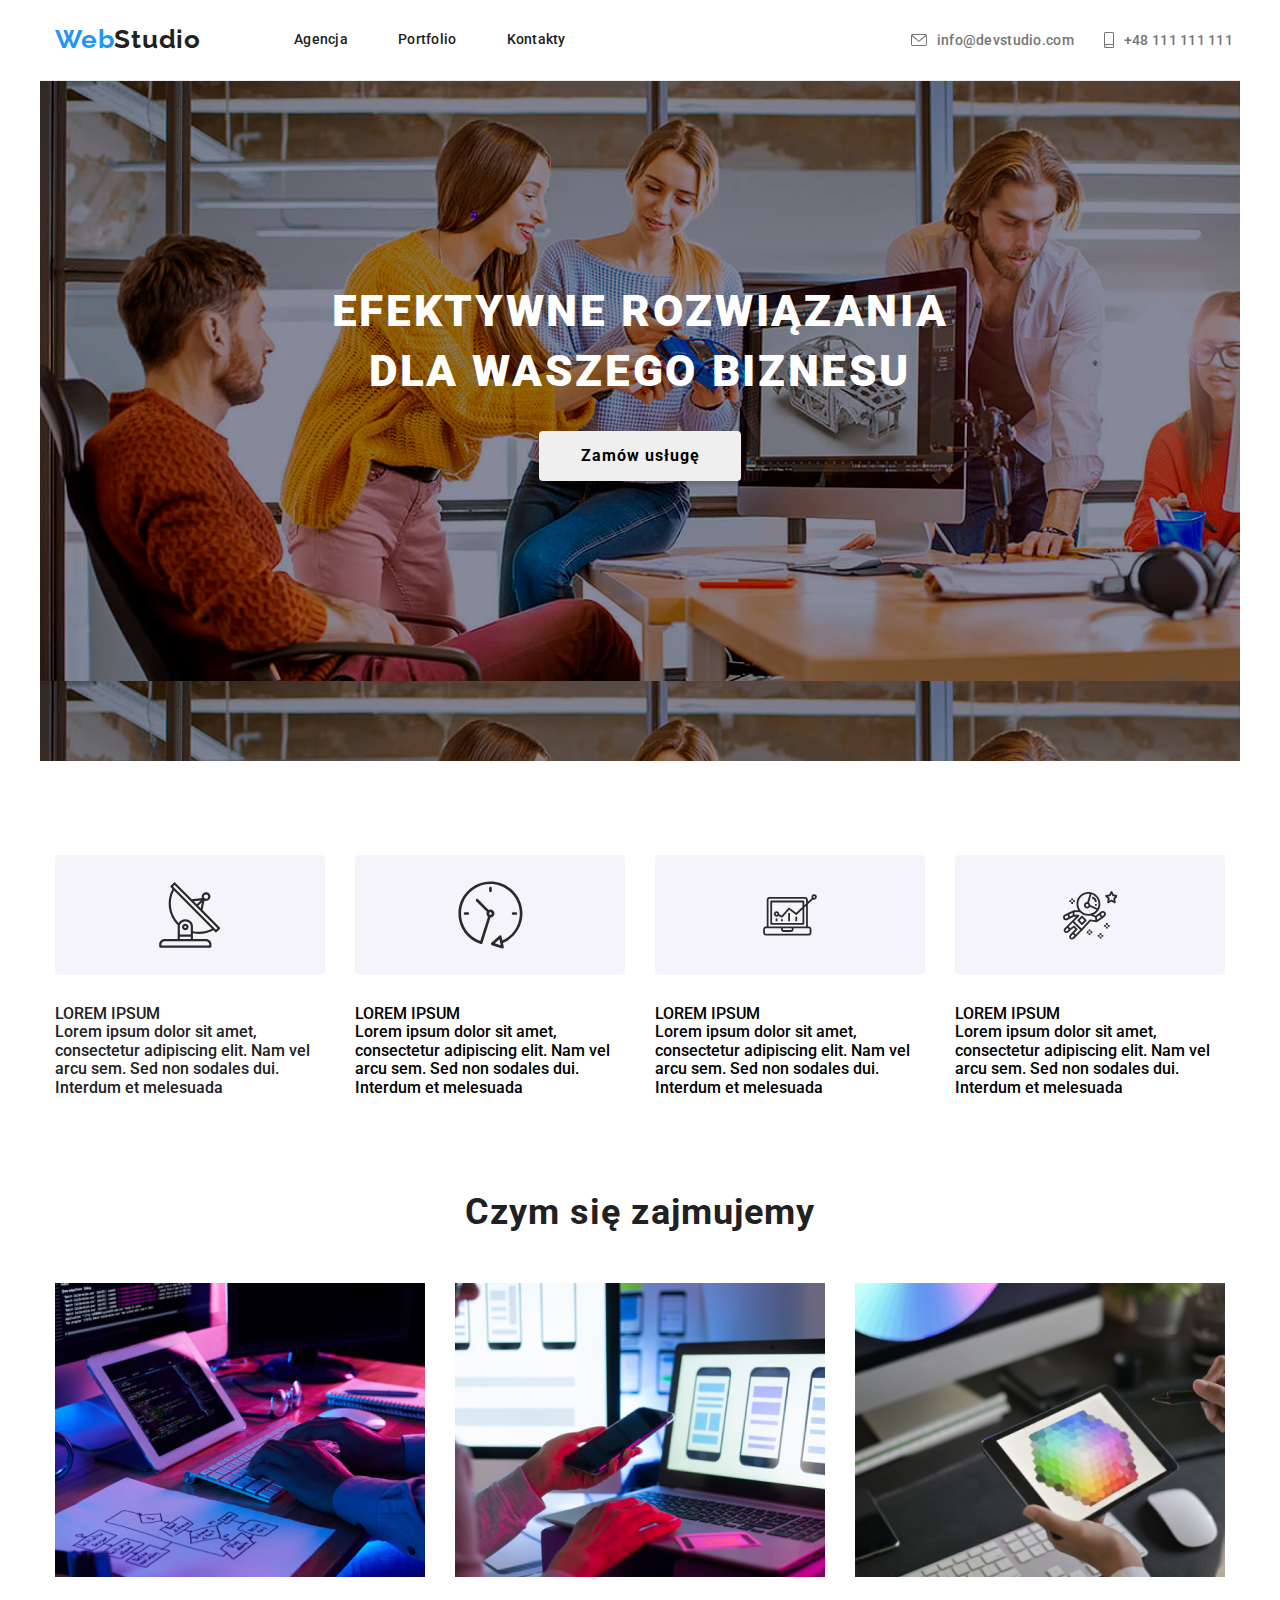
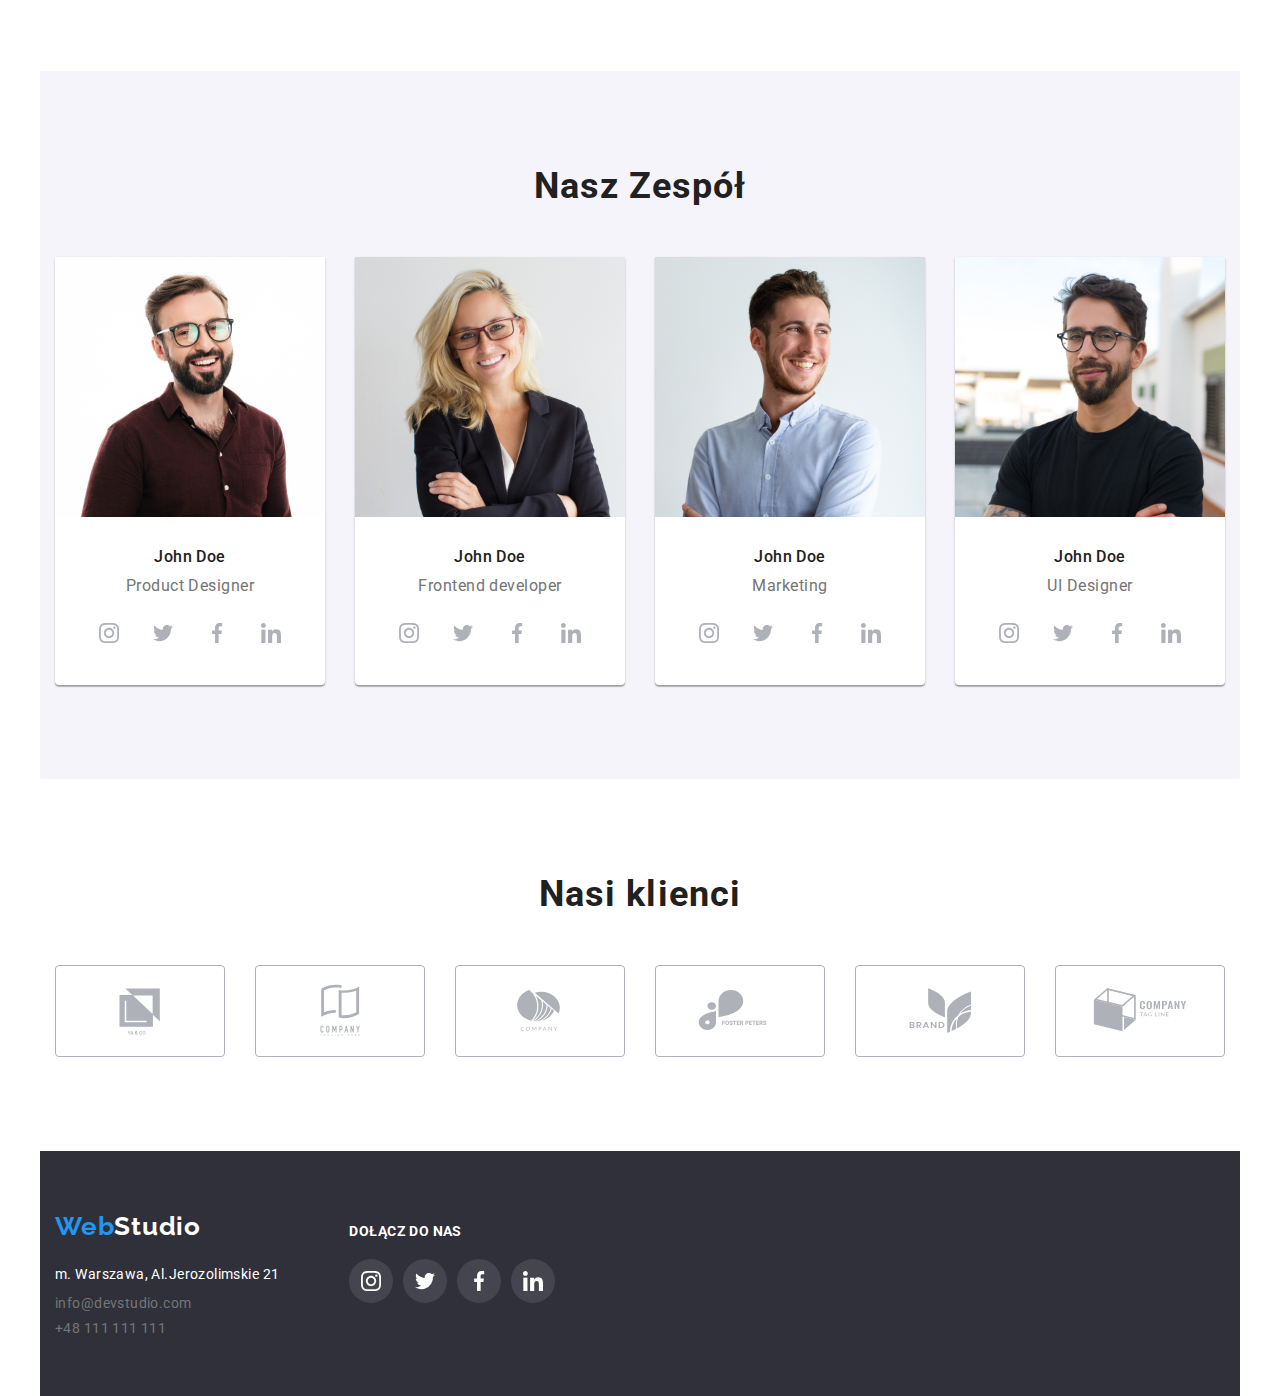
==== index.html @ fbb1f132 "Initial commit" ====
<!DOCTYPE html>
<html lang="pl">
  <head>
    <meta charset="UTF-8" />
    <meta http-equiv="X-UA-Compatible" content="IE=edge" />
    <meta name="viewport" content="width=device-width, initial-scale=1.0" />
    <title>Zad-dom-1-Index</title>
    <link rel="preconnect" href="https://fonts.googleapis.com" />
    <link rel="preconnect" href="https://fonts.gstatic.com" crossorigin />
    <link
      href="https://fonts.googleapis.com/css2?family=Roboto:wght@400;500;700;900&display=swap"
      rel="stylesheet"
    />
    <link
      href="https://fonts.googleapis.com/css2?family=Raleway:wght@700&display=swap"
      rel="stylesheet"
    />
    <link rel="stylesheet" href="./css/modern-normalize.css" />
    <link rel="stylesheet" href="./css/styles.css" />
  </head>
  <body>
    <header class="strona naglowek odstep">
      <a class="logo logo-margines-lewy" href="index.html">
        <p>Web</p>
        <p class="logo-stopka-gora">Studio</p>
      </a>
      <nav style="padding-left: 93px">
        <a class="link" href="index.html">Agencja</a>
        <span style="padding-left: 46px"></span>
        <a class="link" href="portfolio.html">Portfolio</a>
        <span style="padding-left: 46px"></span>
        <a class="link" href="#">Kontakty</a>
      </nav>
      <a
        class="kontakt"
        href="mailto:info@devstudio.com"
        style="margin-left: 345px"
      >
        <div class="kontakt-icon">
          <svg width="16" height="12">
            <use href="./images/icons.svg#icon-mail-koperta"></use>
          </svg>
          <p>info@devstudio.com</p>
        </div>
      </a>
      <a class="kontakt" href="#" style="margin-left: 30px">
        <div class="kontakt-icon">
          <svg width="10" height="16">
            <use href="./images/icons.svg#icon-phone"></use>
          </svg>
          <p>+48 111 111 111</p>
        </div>
      </a>
    </header>
    <main class="strona">
      <section class="ogloszenie">
        <h1>
          EFEKTYWNE ROZWIĄZANIA <br />
          DLA WASZEGO BIZNESU
        </h1>
        <button class="przycisk-usluga przycisk-aktywny">Zamów usługę</button>
      </section>
      <div class="tabela-ipsum odstep-sekcji">
        <div style="color: var(--kolor-domyslny)">
          <div class="box">
            <svg class="icon" width="65.32" height="70">
              <use href="./images/icons.svg#icon-antena"></use>
            </svg>
          </div>
          <p>LOREM IPSUM</p>
          <p>
            Lorem ipsum dolor sit amet, consectetur adipiscing elit. Nam vel
            arcu sem. Sed non sodales dui. Interdum et melesuada
          </p>
        </div>
        <div>
          <div class="box">
            <svg class="icon" width="66.96" height="70">
              <use href="./images/icons.svg#icon-zegar"></use>
            </svg>
          </div>
          <p>LOREM IPSUM</p>
          <p>
            Lorem ipsum dolor sit amet, consectetur adipiscing elit. Nam vel
            arcu sem. Sed non sodales dui. Interdum et melesuada
          </p>
        </div>
        <div>
          <div class="box">
            <svg class="icon" width="70" height="53.69">
              <use href="./images/icons.svg#icon-diagram"></use>
            </svg>
          </div>
          <p>LOREM IPSUM</p>
          <p>
            Lorem ipsum dolor sit amet, consectetur adipiscing elit. Nam vel
            arcu sem. Sed non sodales dui. Interdum et melesuada
          </p>
        </div>
        <div>
          <div class="box">
            <svg class="icon" width="54.83" height="60.66">
              <use href="./images/icons.svg#icon-astronauta"></use>
            </svg>
          </div>
          <p>LOREM IPSUM</p>
          <p>
            Lorem ipsum dolor sit amet, consectetur adipiscing elit. Nam vel
            arcu sem. Sed non sodales dui. Interdum et melesuada
          </p>
        </div>
      </div>
      <section class="odstep-sekcji-dolny">
        <h2 class="sekcja-naglowek">Czym się zajmujemy</h2>
        <div class="wiersz-obrazow">
          <img src="./images/pict1.jpg" alt="pict1" width="370" height="294" />
          <img src="./images/pict2.jpg" alt="pict2" width="370" height="294" />
          <img src="./images/pict3.jpg" alt="pict3" width="370" height="294" />
        </div>
      </section>
      <section class="odstep-sekcji" style="background: #f5f4fa">
        <h2 class="sekcja-naglowek">Nasz Zespół</h2>
        <div class="wiersz-zespolu">
          <div>
            <img
              src="./images/product_designer.jpg"
              alt="Designer"
              width="270"
              height="260"
            />
            <p class="obraz-zespol-imie">John Doe</p>
            <p class="obraz-zespol-tytul">Product Designer</p>
            <div class="icon-social-media">
              <div class="kolo-biale">
                <svg width="20" height="20">
                  <use href="./images/icons.svg#icon-instagram"></use>
                </svg>
              </div>
              <div class="kolo-biale">
                <svg width="20" height="20">
                  <use href="./images/icons.svg#icon-twitter"></use>
                </svg>
              </div>
              <div class="kolo-biale">
                <svg width="20" height="20">
                  <use href="./images/icons.svg#icon-facebook"></use>
                </svg>
              </div>
              <div class="kolo-biale">
                <svg width="20" height="20">
                  <use href="./images/icons.svg#icon-linkedin"></use>
                </svg>
              </div>
            </div>
          </div>
          <div>
            <img
              src="./images/frontend_developer.jpg"
              alt="Frontenddeveloper"
              width="270"
              height="260"
            />
            <p class="obraz-zespol-imie">John Doe</p>
            <p class="obraz-zespol-tytul">Frontend developer</p>
            <div class="icon-social-media">
              <div class="kolo-biale">
                <svg width="20" height="20">
                  <use href="./images/icons.svg#icon-instagram"></use>
                </svg>
              </div>
              <div class="kolo-biale">
                <svg width="20" height="20">
                  <use href="./images/icons.svg#icon-twitter"></use>
                </svg>
              </div>
              <div class="kolo-biale">
                <svg width="20" height="20">
                  <use href="./images/icons.svg#icon-facebook"></use>
                </svg>
              </div>
              <div class="kolo-biale">
                <svg width="20" height="20">
                  <use href="./images/icons.svg#icon-linkedin"></use>
                </svg>
              </div>
            </div>
          </div>
          <div>
            <img
              src="./images/marketing.jpg"
              alt="Marketing"
              width="270"
              height="260"
            />
            <p class="obraz-zespol-imie">John Doe</p>
            <p class="obraz-zespol-tytul">Marketing</p>
            <div class="icon-social-media">
              <div class="kolo-biale">
                <svg width="20" height="20">
                  <use href="./images/icons.svg#icon-instagram"></use>
                </svg>
              </div>
              <div class="kolo-biale">
                <svg width="20" height="20">
                  <use href="./images/icons.svg#icon-twitter"></use>
                </svg>
              </div>
              <div class="kolo-biale">
                <svg width="20" height="20">
                  <use href="./images/icons.svg#icon-facebook"></use>
                </svg>
              </div>
              <div class="kolo-biale">
                <svg width="20" height="20">
                  <use href="./images/icons.svg#icon-linkedin"></use>
                </svg>
              </div>
            </div>
          </div>
          <div>
            <img
              src="./images/ui_designer.jpg"
              alt="UI Designer"
              width="270"
              height="260"
            />
            <p class="obraz-zespol-imie">John Doe</p>
            <p class="obraz-zespol-tytul">UI Designer</p>
            <div class="icon-social-media">
              <div class="kolo-biale">
                <svg width="20" height="20">
                  <use href="./images/icons.svg#icon-instagram"></use>
                </svg>
              </div>
              <div class="kolo-biale">
                <svg width="20" height="20">
                  <use href="./images/icons.svg#icon-twitter"></use>
                </svg>
              </div>
              <div class="kolo-biale">
                <svg width="20" height="20">
                  <use href="./images/icons.svg#icon-facebook"></use>
                </svg>
              </div>
              <div class="kolo-biale">
                <svg width="20" height="20">
                  <use href="./images/icons.svg#icon-linkedin"></use>
                </svg>
              </div>
            </div>
          </div>
        </div>
      </section>
      <section class="odstep-sekcji">
        <h2 class="sekcja-naglowek">Nasi klienci</h2>
        <div class="tabela-ipsum2">
          <div class="box2">
            <svg width="105" height="60">
              <use href="./images/icons.svg#icon-Logoklient-1"></use>
            </svg>
          </div>
          <div class="box2">
            <svg width="105" height="60">
              <use href="./images/icons.svg#icon-Logoklient-2"></use>
            </svg>
          </div>
          <div class="box2">
            <svg width="105" height="60">
              <use href=" ./images/icons.svg#icon-Logoklient-3"></use>
            </svg>
          </div>
          <div class="box2">
            <svg width="105" height="60">
              <use href="./images/icons.svg#icon-Logoklient-4"></use>
            </svg>
          </div>
          <div class="box2">
            <svg width="105" height="60">
              <use href="./images/icons.svg#icon-Logoklient-5"></use>
            </svg>
          </div>
          <div class="box2">
            <svg width="105" height="60">
              <use href="./images/icons.svg#icon-Logoklient-6"></use>
            </svg>
          </div>
        </div>
      </section>
    </main>
    <footer class="strona stopka">
      <div>
        <div class="logo">
          <p>Web</p>
          <p class="logo-stopka-dol">Studio</p>
        </div>
        <address>
          <p class="kontakt kontakt-adres">m. Warszawa, Al.Jerozolimskie 21</p>
          <p style="padding-top: 8px">
            <a class="kontakt kontakt-stopka" href="mailto:info@devstudio.com"
              >info@devstudio.com</a
            >
          </p>
          <p class="kontakt kontakt-stopka" style="padding-top: 8px">
            +48 111 111 111
          </p>
        </address>
      </div>
      <div>
        <p class="stopka-2">DOŁĄCZ DO NAS</p>
        <div class="icon-social-media-stopka">
          <div class="kolo">
            <svg width="20" height="20">
              <use href="./images/icons.svg#icon-instagram"></use>
            </svg>
          </div>
          <div class="kolo">
            <svg width="20" height="20">
              <use href="./images/icons.svg#icon-twitter"></use>
            </svg>
          </div>
          <div class="kolo">
            <svg width="20" height="20">
              <use href="./images/icons.svg#icon-facebook"></use>
            </svg>
          </div>
          <div class="kolo">
            <svg width="20" height="20">
              <use href="./images/icons.svg#icon-linkedin"></use>
            </svg>
          </div>
        </div>
      </div>
    </footer>
  </body>
</html>
---- css/styles.css ----
:root {
  --kolor-domyslny: #212121;
  --kolor-logo: #2196f3;
  --kolor-kontakt: #757575;
  --kolor-przycisk-nieaktywny: #f5f4fa;
  --kolor-stopka: #2f303a;
  --kolor-margines-poziomy: #ececec;
  --kolor-tlo: #e5e5e5;
  --kolor-ramki-zdjec: #eeeeee;
  --kolor-ikon:  #AFB1B8;
}

* {
  margin: 0px;
  padding: 0px;
}

body {
  background-color: white;
  text-decoration: none;
  font-family: "Roboto";
  font-style: normal;
  font-weight: 500;
}

table {
  border-collapse: collapse;
}

h1 {
  font-weight: 900;
  font-size: 44px;
  line-height: 60px;
  text-align: center;
  letter-spacing: 0.06em;
  text-transform: uppercase;
  color: white;
}

img {
  display: block;
}

button {
  border: none;
  outline: none;
}

.strona {
  width: 1200px;
  margin-left: auto;
  margin-right: auto;
}

.odstep-sekcji {
  padding: 94px 0px;
}

.odstep-sekcji-dolny {
  padding-bottom: 94px;
}

.sekcja-naglowek {
  font-weight: 700;
  font-size: 36px;
  line-height: 42px;
  text-align: center;
  letter-spacing: 0.03em;  
  color: #212121;
  text-align: center;
  padding-bottom: 50px;
}

.naglowek {
  display: flex;
  background-color: white;
  align-items: center;
  padding-top: 24px;
  padding-bottom: 25px;
}

.stopka {
  display: flex;
  background-color: var(--kolor-stopka);
  color: white;
  padding: 60px 15px;
  gap: 70px;
}

.stopka-2 {
  font-weight: 700;
  font-size: 14px;
  line-height: 16px;
  letter-spacing: 0.03em;
  text-transform: uppercase;
  color: #FFFFFF;
  margin-top: 12px;
  margin-bottom: 20px;
  }


.ogloszenie {
  text-align: center;
  background-color: var(--kolor-stopka);
  padding-top: 200px;
  padding-bottom: 280px;
  background-image: url("../images/tlo.png");
}

.odstep {
  border-bottom: 1px solid var(--kolor-margines-poziomy);
}

.logo {
  display: flex;
  text-decoration: none;
  font-family: "Raleway";
  font-style: normal;
  font-weight: 700;
  font-size: 26px;
  line-height: 31px;
  letter-spacing: 0.03em;
  color: var(--kolor-logo);
}

.logo-margines-lewy {
margin-left:15px;
}

.logo .logo-stopka-gora {
  color: var(--kolor-domyslny);
}

.logo > .logo-stopka-dol {
  color: white;
}

.link {
  text-decoration: none;
  font-size: 14px;
  line-height: 16px;
  letter-spacing: 0.02em;
  color: var(--kolor-domyslny);
}

.link:visited {
  color: var(--kolor-domyslny);
}

.link:hover,
.link:focus {
  color: var(--kolor-logo);
}

.kontakt {
  text-decoration: none;
  font-family: "Roboto";
  font-style: normal;
  font-weight: 500;
  font-size: 14px;
  line-height: 16px;
  letter-spacing: 0.02em;
  color: var(--kolor-kontakt);
}

.kontakt-adres {
  padding-top: 20px;
  font-weight: 400;
  font-size: 14px;
  line-height: 24px;
  letter-spacing: 0.03em;
  color: #ffffff;
}

.kontakt-adres:hover {
  text-decoration-color: var(--kolor-logo);
}

.kontakt-stopka {
  letter-spacing: 0.03em;
  font-weight: 400;
}

.kontakt-icon {
  display: flex;
  flex-direction: row;
  justify-content: right;
  align-items: center;
  gap: 10px;
  fill: var(--kolor-kontakt);
  }

  .kontakt-icon:hover,
  .kontakt-icon:focus {
    fill: var(--kolor-logo);
    color: var(--kolor-logo);
  }

.wiersz-przyciskow {
  padding-bottom: 50px;
  display: flex; 
  gap: 8px;
  justify-content: center;
  }

.przycisk {
  text-decoration: none;
  height: 38px;
  font-family: "Roboto";
  font-style: normal;
  font-weight: 500;
  font-size: 16px;
  line-height: 26px;
  text-align: center;
  letter-spacing: 0.03em;
  background: var(--kolor-przycisk-nieaktywny);
  color: var(--kolor-domyslny);
  padding: 6px 22px;
  border-radius: 4px;
}

/* .przycisk-aktywnyx {
  color: white;
  background: var(--kolor-logo);
  border-width: 1px;
  box-shadow: 0px 3px 1px rgba(0, 0, 0, 0.1), 0px 1px 2px rgba(0, 0, 0, 0.08),
    0px 2px 2px rgba(0, 0, 0, 0.12);
}

.przycisk-aktywny :hover {
  border-color: var(--kolor-logo);
  border-width: 1px;
} */

.przycisk-usluga {
  font-family: 'Roboto';
  font-style: normal;
  font-weight: 700;
  font-size: 16px;
  line-height: 30px;
  display: flex;
  padding-top: 10px;
  padding-bottom: 10px;
  padding-left: 42px;
  padding-right: 41px;
  margin-top: 30px;
  margin-left: auto;
  margin-right: auto;
  letter-spacing: 0.06em;
  color: #FFFFFF
  background: var(--kolor-logo);
  box-shadow: 0px 4px 4px rgba(0, 0, 0, 0.15);
border-radius: 4px;
}

.przycisk:hover,
.przycisk:focus {
  color: white;
  background: var(--kolor-logo);
  box-shadow: 0px 3px 1px rgba(0, 0, 0, 0.1), 0px 1px 2px rgba(0, 0, 0, 0.08), 0px 2px 2px rgba(0, 0, 0, 0.12);
  border-radius: 4px;
}

.kolumna-obrazow {
  display: flex;
  flex-direction: column;
  gap: 30px;
}

.wiersz-obrazow {
  display: flex;
  justify-content: center;
  gap: 30px;
}

.wiersz-obrazow > div:hover {
 box-shadow: 0px 1px 1px rgba(0, 0, 0, 0.12), 0px 4px 4px rgba(0, 0, 0, 0.06), 1px 4px 6px rgba(0, 0, 0, 0.16);
}

.wiersz-obrazow div div {
  border: 1px solid var(--kolor-ramki-zdjec);
}

.wiersz-zespolu {
  display: flex;
  justify-content: center;
  gap: 30px;
}

.wiersz-zespolu> div {
  /* border: 1px solid green; */
  border-radius: 0px 0px 4px 4px;
  background-color: white;
  box-shadow: 0px 1px 3px rgba(0, 0, 0, 0.12), 0px 1px 1px rgba(0, 0, 0, 0.14), 0px 2px 1px rgba(0, 0, 0, 0.2);
  /* var(--kolor-ramki-zdjec); */
}

.obraz {
  width: 370px;
  height: 294px;
}

.obraz-tytul {
  padding-top: 20px;
  padding-left: 24px;
  padding-bottom: 4px;
  font-weight: 700;
  font-size: 18px;
  line-height: 36px;
  letter-spacing: 0.06em;
  color: #212121;
}

.obraz-opis {
  padding-left: 24px;
  padding-bottom: 20px;
  font-weight: 400;
  font-size: 16px;
  line-height: 30px;
  letter-spacing: 0.03em;
  color: #757575;
}

.obraz-zespol-imie {
  font-weight: 500;
  font-size: 16px;
  line-height: 19px;
  text-align: center;
  letter-spacing: 0.03em;
  color: #212121;
  margin-top: 30px;
  }

.obraz-zespol-tytul {
font-weight: 400;
font-size: 16px;
line-height: 19px;
text-align: center;
letter-spacing: 0.03em;
color: #757575;
margin-top: 10px;
margin-bottom: 16px;
}

.icon {
  fill: #2a2a2a;
}

  .tabela-ipsum {
    display: flex;
    justify-content: center;
    gap: 30px;
    padding-left: 15px;
    padding-right: 15px;
  }

  .tabela-ipsum2 {
    display: flex;
    justify-content: center;
    gap: 30px;
  }

  .box {
    display: flex;
    height: 120px;
    background: #F5F4FA;
    border-radius: 4px;
    margin-bottom: 30px;
    justify-content: center;
    align-items: center;
  }

  .box2 {
    display: flex;
    width: 170px;
    height: 92px;
    border: 1px solid var(--kolor-ikon);
    border-radius: 4px;
    justify-content: center;
    align-items: center;
    gap: 30px;
    fill: var(--kolor-ikon)
  }

  .box2:hover,
  .box2:focus {
    border-color: var(--kolor-logo);
    fill: var(--kolor-logo);
  }

  .kolo {
    display: flex;
    width: 44px;
    height: 44px;
    gap:10px;
    border-radius: 50%;
    background-color: rgba(255, 255, 255, 0.1);
    justify-content: center;
    align-items: center;
  }

  .kolo:hover,
  .kolo:focus {
  background-color: var(--kolor-logo);
  }

  .icon-social-media {
    display: flex;
    justify-content: center;
    margin-bottom: 30px;
    gap: 10px;
    color: var(--kolor-ikon);
  }

  .icon-social-media-stopka {
  display: flex;
  justify-content: center;
  gap: 10px;
  margin-bottom: 30px;
  fill: white
}

.kolo-biale {
  display: flex;
  width: 44px;
  height: 44px;
  border-radius: 50%;
  justify-content: center;
  align-items: center;
  fill: var(--kolor-ikon);
}

  .kolo-biale:hover,
  .kolo-biale:focus {
    background-color: var(--kolor-logo);
    fill: white
  }
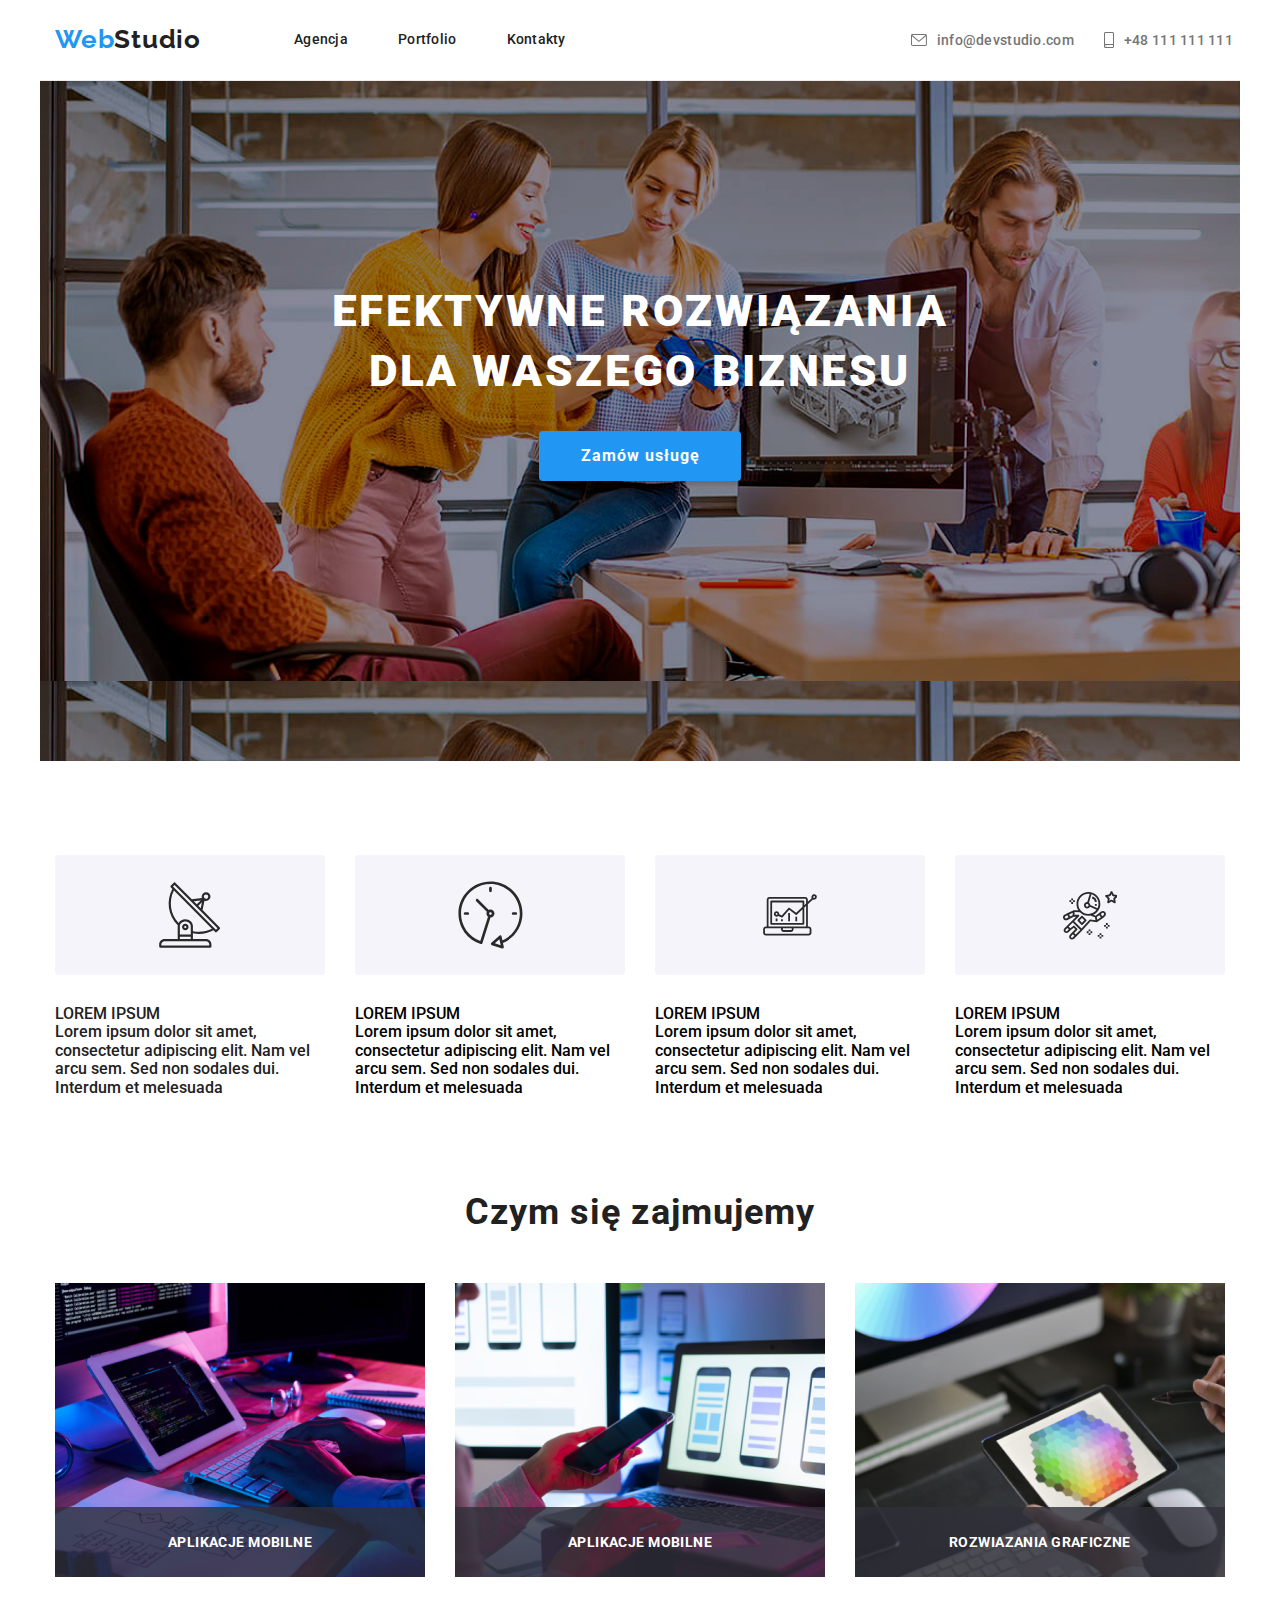
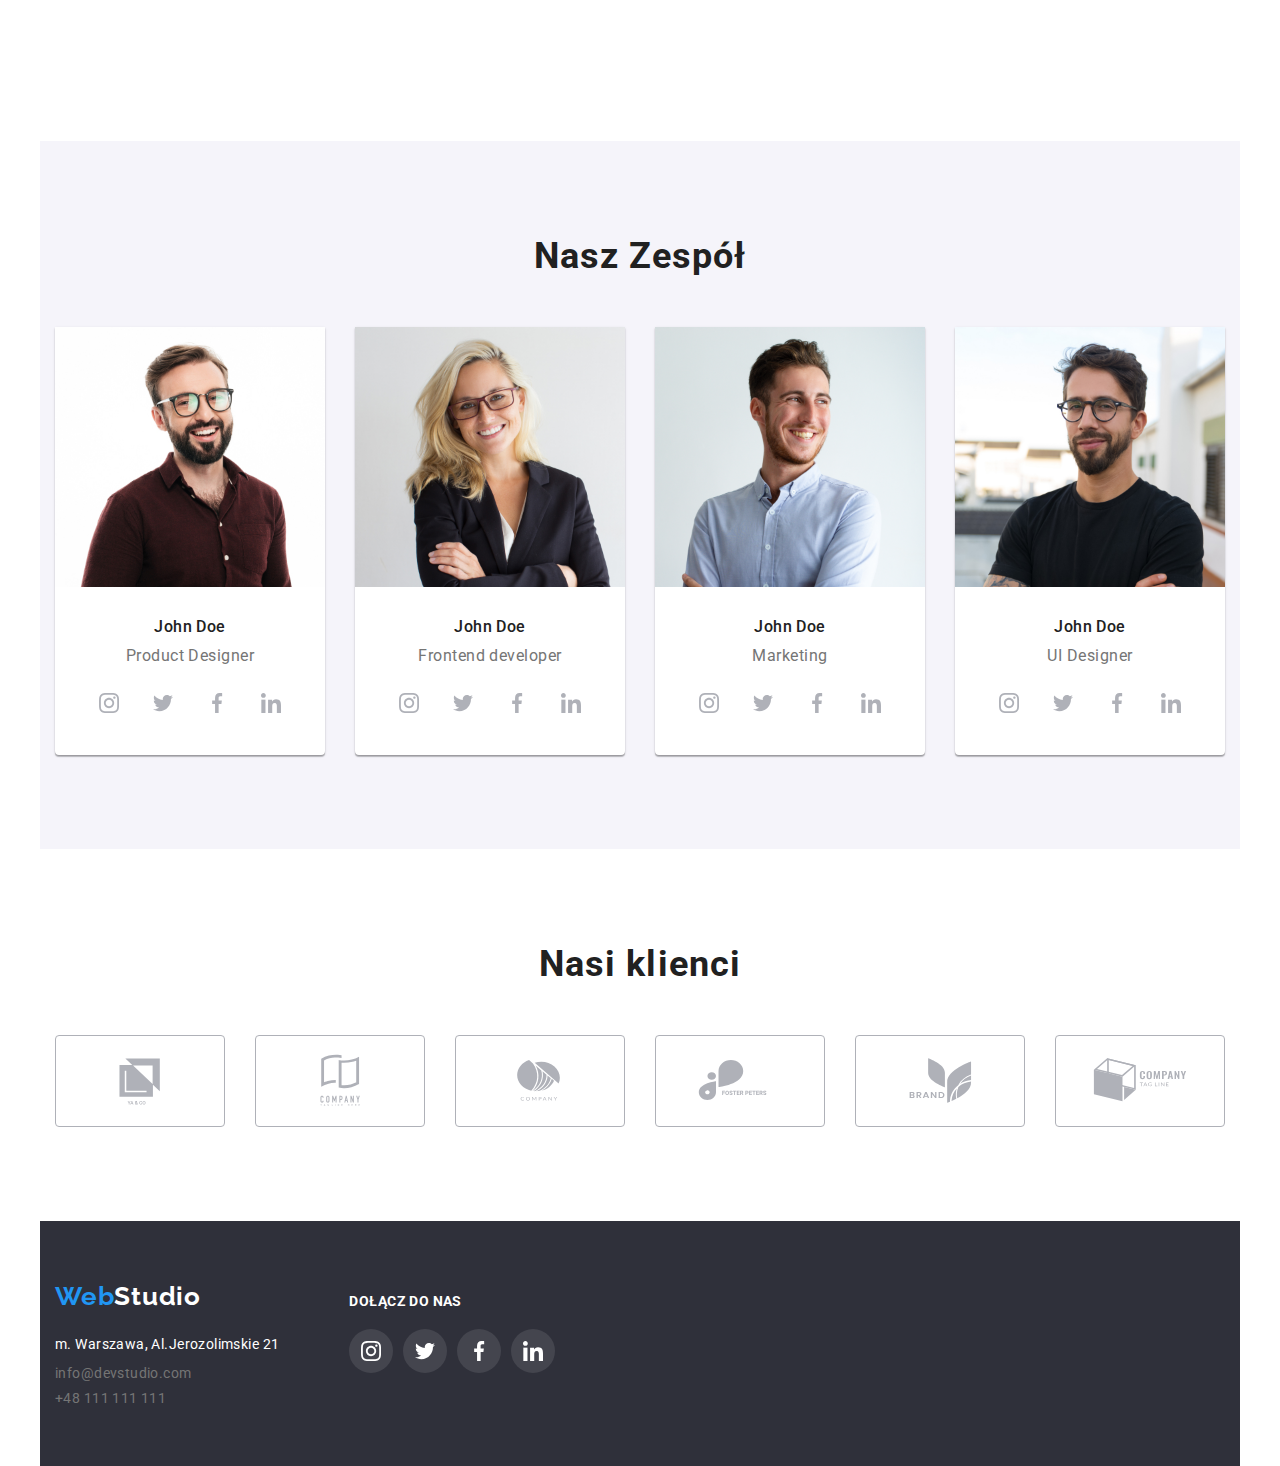
==== commit 8b6475ed: "zad 5" ====
--- a/index.html
+++ b/index.html
@@ -117,6 +117,11 @@
           <img src="./images/pict2.jpg" alt="pict2" width="370" height="294" />
           <img src="./images/pict3.jpg" alt="pict3" width="370" height="294" />
         </div>
+        <div class="wiersz-obrazow">
+          <div class="relative">Aplikacje mobilne</div>
+          <div class="relative">aplikacje mobilne</div>
+          <div class="relative">rozwiazania graficzne</div>
+        </div>
       </section>
       <section class="odstep-sekcji" style="background: #f5f4fa">
         <h2 class="sekcja-naglowek">Nasz Zespół</h2>
--- a/css/styles.css
+++ b/css/styles.css
@@ -7,7 +7,7 @@
   --kolor-margines-poziomy: #ececec;
   --kolor-tlo: #e5e5e5;
   --kolor-ramki-zdjec: #eeeeee;
-  --kolor-ikon:  #AFB1B8;
+  --kolor-ikon: #afb1b8;
 }
 
 * {
@@ -65,7 +65,7 @@
   font-size: 36px;
   line-height: 42px;
   text-align: center;
-  letter-spacing: 0.03em;  
+  letter-spacing: 0.03em;
   color: #212121;
   text-align: center;
   padding-bottom: 50px;
@@ -93,11 +93,10 @@
   line-height: 16px;
   letter-spacing: 0.03em;
   text-transform: uppercase;
-  color: #FFFFFF;
+  color: #ffffff;
   margin-top: 12px;
   margin-bottom: 20px;
-  }
-
+}
 
 .ogloszenie {
   text-align: center;
@@ -124,7 +123,7 @@
 }
 
 .logo-margines-lewy {
-margin-left:15px;
+  margin-left: 15px;
 }
 
 .logo .logo-stopka-gora {
@@ -181,6 +180,13 @@
   font-weight: 400;
 }
 
+.kontakt:hover,
+.kontakt:focus {
+  color: var(--kolor-logo);
+  transition-duration: 250ms;
+  transition-timing-function: cubic-bezier(0.4, 0, 0.2, 1);
+}
+
 .kontakt-icon {
   display: flex;
   flex-direction: row;
@@ -188,20 +194,20 @@
   align-items: center;
   gap: 10px;
   fill: var(--kolor-kontakt);
-  }
-
-  .kontakt-icon:hover,
-  .kontakt-icon:focus {
-    fill: var(--kolor-logo);
-    color: var(--kolor-logo);
-  }
+}
+
+.kontakt-icon:hover,
+.kontakt-icon:focus {
+  fill: var(--kolor-logo);
+  color: var(--kolor-logo);
+}
 
 .wiersz-przyciskow {
   padding-bottom: 50px;
-  display: flex; 
+  display: flex;
   gap: 8px;
   justify-content: center;
-  }
+}
 
 .przycisk {
   text-decoration: none;
@@ -233,7 +239,7 @@
 } */
 
 .przycisk-usluga {
-  font-family: 'Roboto';
+  font-family: "Roboto";
   font-style: normal;
   font-weight: 700;
   font-size: 16px;
@@ -247,18 +253,21 @@
   margin-left: auto;
   margin-right: auto;
   letter-spacing: 0.06em;
-  color: #FFFFFF
+  color: #ffffff;
   background: var(--kolor-logo);
   box-shadow: 0px 4px 4px rgba(0, 0, 0, 0.15);
-border-radius: 4px;
+  border-radius: 4px;
 }
 
 .przycisk:hover,
 .przycisk:focus {
   color: white;
   background: var(--kolor-logo);
-  box-shadow: 0px 3px 1px rgba(0, 0, 0, 0.1), 0px 1px 2px rgba(0, 0, 0, 0.08), 0px 2px 2px rgba(0, 0, 0, 0.12);
+  box-shadow: 0px 3px 1px rgba(0, 0, 0, 0.1), 0px 1px 2px rgba(0, 0, 0, 0.08),
+    0px 2px 2px rgba(0, 0, 0, 0.12);
   border-radius: 4px;
+  transition-duration: 250ms;
+  transition-timing-function: cubic-bezier(0.4, 0, 0.2, 1);
 }
 
 .kolumna-obrazow {
@@ -273,8 +282,28 @@
   gap: 30px;
 }
 
+.relative {
+  position: relative;
+  top: -70px;
+  width: 370px;
+  height: 70px;
+  background: rgba(47, 48, 58, 0.8);
+  font-weight: 700;
+  font-size: 14px;
+  line-height: 16px;
+  text-align: center;
+  letter-spacing: 0.03em;
+  text-transform: uppercase;
+  color: #ffffff;
+  padding-top: 27px;
+  padding-bottom: 27px;
+}
+
 .wiersz-obrazow > div:hover {
- box-shadow: 0px 1px 1px rgba(0, 0, 0, 0.12), 0px 4px 4px rgba(0, 0, 0, 0.06), 1px 4px 6px rgba(0, 0, 0, 0.16);
+  box-shadow: 0px 1px 1px rgba(0, 0, 0, 0.12), 0px 4px 4px rgba(0, 0, 0, 0.06),
+    1px 4px 6px rgba(0, 0, 0, 0.16);
+  transition-duration: 250ms;
+  transition-timing-function: cubic-bezier(0.4, 0, 0.2, 1);
 }
 
 .wiersz-obrazow div div {
@@ -287,17 +316,50 @@
   gap: 30px;
 }
 
-.wiersz-zespolu> div {
+.wiersz-zespolu > div {
   /* border: 1px solid green; */
   border-radius: 0px 0px 4px 4px;
   background-color: white;
-  box-shadow: 0px 1px 3px rgba(0, 0, 0, 0.12), 0px 1px 1px rgba(0, 0, 0, 0.14), 0px 2px 1px rgba(0, 0, 0, 0.2);
+  box-shadow: 0px 1px 3px rgba(0, 0, 0, 0.12), 0px 1px 1px rgba(0, 0, 0, 0.14),
+    0px 2px 1px rgba(0, 0, 0, 0.2);
   /* var(--kolor-ramki-zdjec); */
 }
 
 .obraz {
   width: 370px;
   height: 294px;
+
+  /* =======od */
+  position: relative;
+  margin: 0 auto;
+  background-color: #bdbdbd;
+  overflow: hidden;
+  /* ============do */
+}
+
+.overlay {
+  position: absolute;
+  top: 0;
+  left: 0;
+  width: 100%;
+  height: 100%;
+  transform: translatey(100%);
+  background-color: var(--kolor-logo);
+  transition: transform 250ms ease-in-out;
+}
+
+.obraz:hover .overlay {
+  transform: translatex(0);
+}
+
+.overlay p {
+  color: #fff;
+  padding: 49px 45px 49px 24px;
+  margin: 0;
+  font-weight: 400;
+  font-size: 18px;
+  letter-spacing: 0.03em;
+  color: #ffffff;
 }
 
 .obraz-tytul {
@@ -329,95 +391,99 @@
   letter-spacing: 0.03em;
   color: #212121;
   margin-top: 30px;
-  }
+}
 
 .obraz-zespol-tytul {
-font-weight: 400;
-font-size: 16px;
-line-height: 19px;
-text-align: center;
-letter-spacing: 0.03em;
-color: #757575;
-margin-top: 10px;
-margin-bottom: 16px;
+  font-weight: 400;
+  font-size: 16px;
+  line-height: 19px;
+  text-align: center;
+  letter-spacing: 0.03em;
+  color: #757575;
+  margin-top: 10px;
+  margin-bottom: 16px;
 }
 
 .icon {
   fill: #2a2a2a;
 }
 
-  .tabela-ipsum {
-    display: flex;
-    justify-content: center;
-    gap: 30px;
-    padding-left: 15px;
-    padding-right: 15px;
-  }
-
-  .tabela-ipsum2 {
-    display: flex;
-    justify-content: center;
-    gap: 30px;
-  }
-
-  .box {
-    display: flex;
-    height: 120px;
-    background: #F5F4FA;
-    border-radius: 4px;
-    margin-bottom: 30px;
-    justify-content: center;
-    align-items: center;
-  }
-
-  .box2 {
-    display: flex;
-    width: 170px;
-    height: 92px;
-    border: 1px solid var(--kolor-ikon);
-    border-radius: 4px;
-    justify-content: center;
-    align-items: center;
-    gap: 30px;
-    fill: var(--kolor-ikon)
-  }
-
-  .box2:hover,
-  .box2:focus {
-    border-color: var(--kolor-logo);
-    fill: var(--kolor-logo);
-  }
-
-  .kolo {
-    display: flex;
-    width: 44px;
-    height: 44px;
-    gap:10px;
-    border-radius: 50%;
-    background-color: rgba(255, 255, 255, 0.1);
-    justify-content: center;
-    align-items: center;
-  }
-
-  .kolo:hover,
-  .kolo:focus {
+.tabela-ipsum {
+  display: flex;
+  justify-content: center;
+  gap: 30px;
+  padding-left: 15px;
+  padding-right: 15px;
+}
+
+.tabela-ipsum2 {
+  display: flex;
+  justify-content: center;
+  gap: 30px;
+}
+
+.box {
+  display: flex;
+  height: 120px;
+  background: #f5f4fa;
+  border-radius: 4px;
+  margin-bottom: 30px;
+  justify-content: center;
+  align-items: center;
+}
+
+.box2 {
+  display: flex;
+  width: 170px;
+  height: 92px;
+  border: 1px solid var(--kolor-ikon);
+  border-radius: 4px;
+  justify-content: center;
+  align-items: center;
+  gap: 30px;
+  fill: var(--kolor-ikon);
+}
+
+.box2:hover,
+.box2:focus {
+  border-color: var(--kolor-logo);
+  fill: var(--kolor-logo);
+  transition-duration: 250ms;
+  transition-timing-function: cubic-bezier(0.4, 0, 0.2, 1);
+}
+
+.kolo {
+  display: flex;
+  width: 44px;
+  height: 44px;
+  gap: 10px;
+  border-radius: 50%;
+  background-color: rgba(255, 255, 255, 0.1);
+  justify-content: center;
+  align-items: center;
+}
+
+.kolo:hover,
+.kolo:focus {
   background-color: var(--kolor-logo);
-  }
-
-  .icon-social-media {
-    display: flex;
-    justify-content: center;
-    margin-bottom: 30px;
-    gap: 10px;
-    color: var(--kolor-ikon);
-  }
-
-  .icon-social-media-stopka {
+  transition-duration: 250ms;
+  transition-timing-function: cubic-bezier(0.4, 0, 0.2, 1);
+}
+
+.icon-social-media {
+  display: flex;
+  justify-content: center;
+  margin-bottom: 30px;
+  gap: 10px;
+  color: var(--kolor-ikon);
+}
+
+.icon-social-media-stopka {
   display: flex;
   justify-content: center;
   gap: 10px;
   margin-bottom: 30px;
-  fill: white
+  fill: white;
 }
 
 .kolo-biale {
@@ -430,12 +496,10 @@
   fill: var(--kolor-ikon);
 }
 
-  .kolo-biale:hover,
-  .kolo-biale:focus {
-    background-color: var(--kolor-logo);
-    fill: white
-  }
-
-
-
-
+.kolo-biale:hover,
+.kolo-biale:focus {
+  background-color: var(--kolor-logo);
+  fill: white;
+  transition-duration: 250ms;
+  transition-timing-function: cubic-bezier(0.4, 0, 0.2, 1);
+}
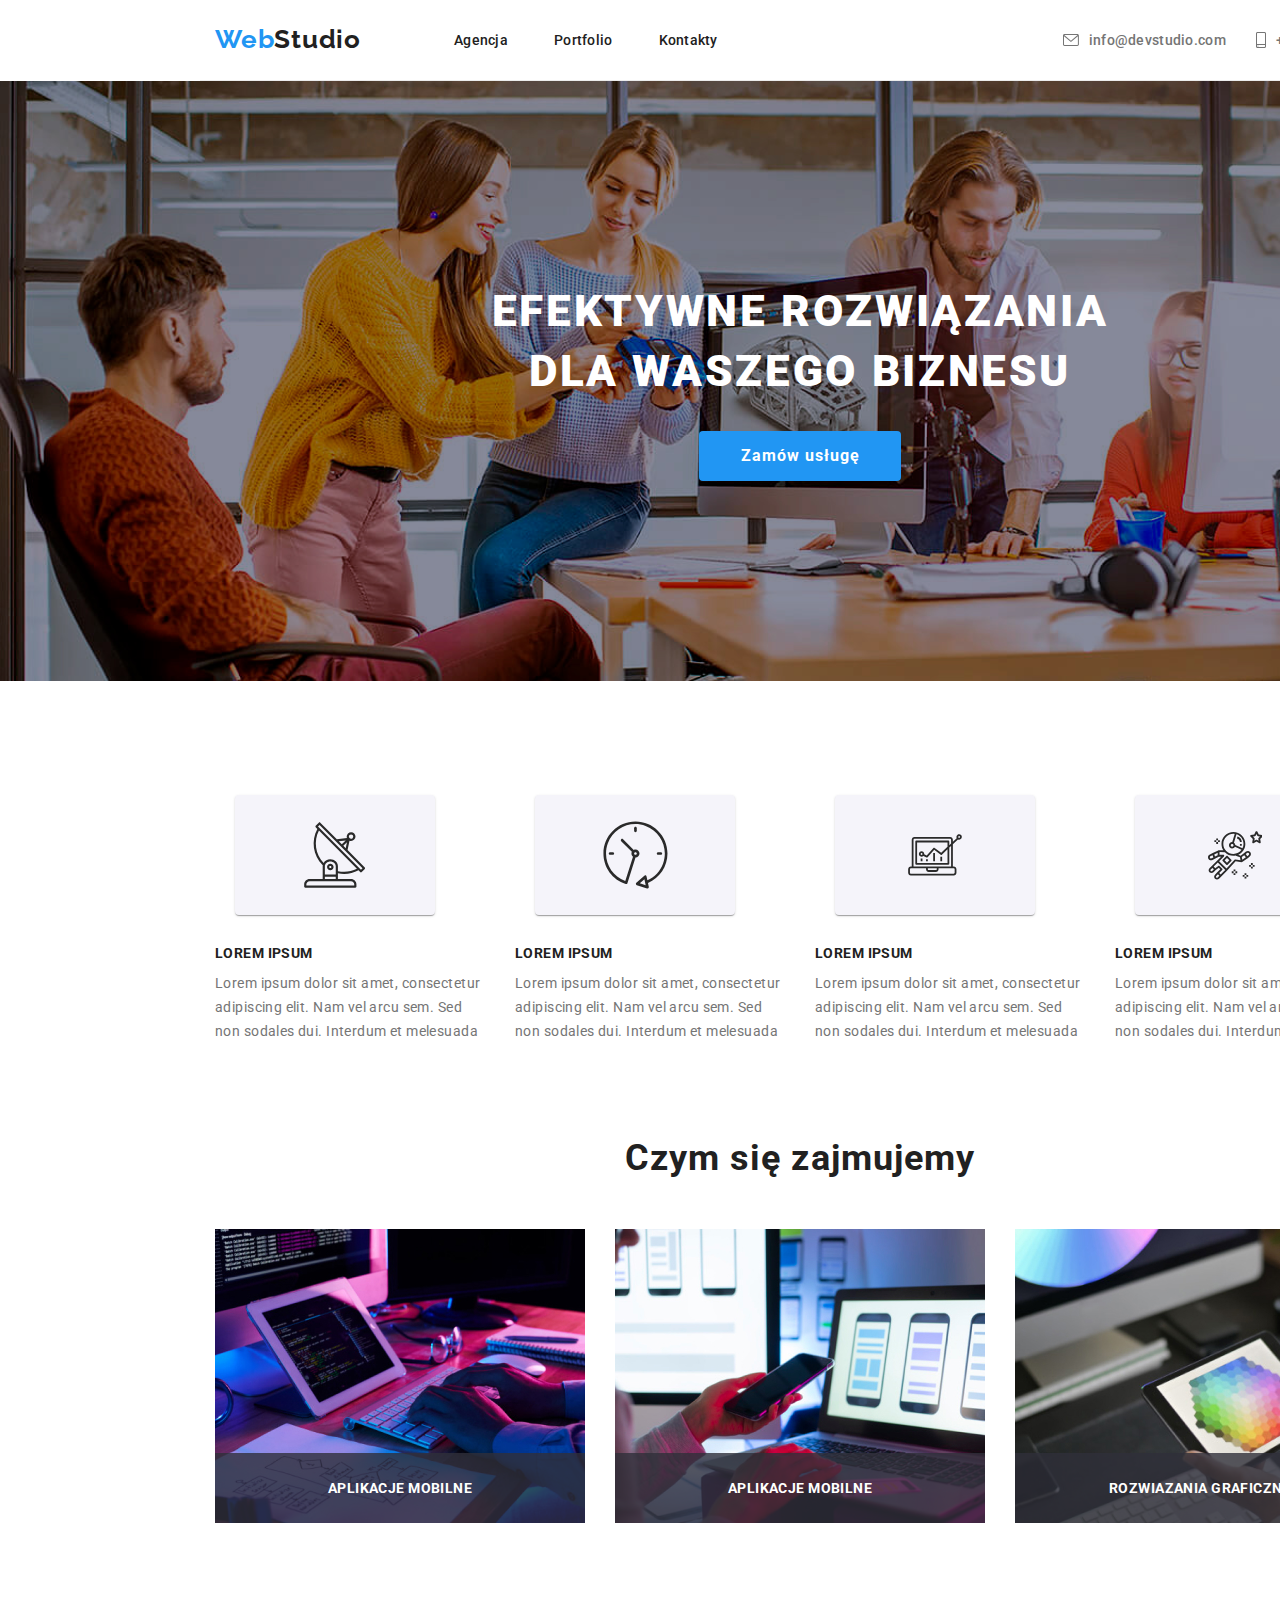
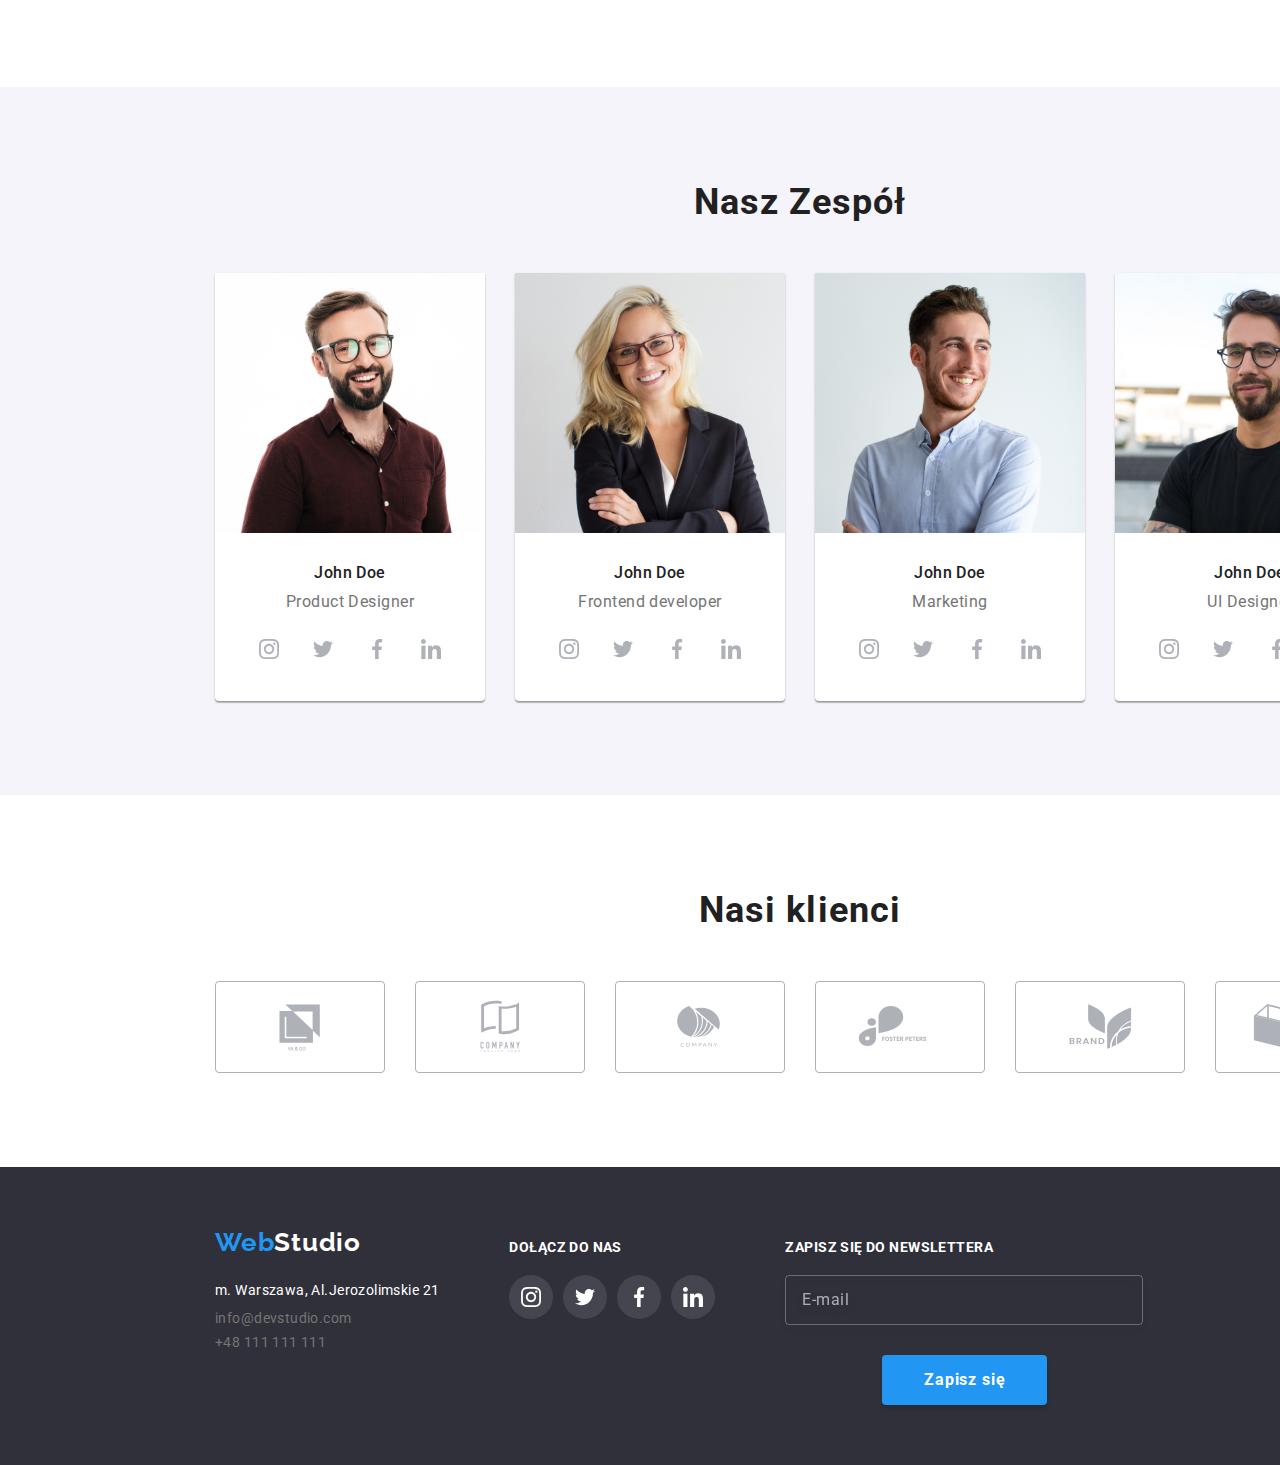
==== commit e025db84: "zadanie domowe 5" ====
--- a/index.html
+++ b/index.html
@@ -15,21 +15,24 @@
       href="https://fonts.googleapis.com/css2?family=Raleway:wght@700&display=swap"
       rel="stylesheet"
     />
-    <link rel="stylesheet" href="./css/modern-normalize.css" />
+    <link
+      rel="stylesheet"
+      href="node_modules/modern-normalize/modern-normalize.css"
+    />
     <link rel="stylesheet" href="./css/styles.css" />
   </head>
-  <body>
+  <body class="container">
     <header class="strona naglowek odstep">
       <a class="logo logo-margines-lewy" href="index.html">
         <p>Web</p>
         <p class="logo-stopka-gora">Studio</p>
       </a>
-      <nav style="padding-left: 93px">
+      <nav class="nawigator" style="padding-left: 93px">
         <a class="link" href="index.html">Agencja</a>
-        <span style="padding-left: 46px"></span>
-        <a class="link" href="portfolio.html">Portfolio</a>
-        <span style="padding-left: 46px"></span>
-        <a class="link" href="#">Kontakty</a>
+        <a class="link" href="portfolio.html" style="margin-left: 46px"
+          >Portfolio</a
+        >
+        <a class="link" href="#" style="margin-left: 46px">Kontakty</a>
       </nav>
       <a
         class="kontakt"
@@ -52,23 +55,31 @@
         </div>
       </a>
     </header>
-    <main class="strona">
+    <main>
       <section class="ogloszenie">
-        <h1>
-          EFEKTYWNE ROZWIĄZANIA <br />
-          DLA WASZEGO BIZNESU
-        </h1>
-        <button class="przycisk-usluga przycisk-aktywny">Zamów usługę</button>
+        <div class="strona">
+          <h1>
+            EFEKTYWNE ROZWIĄZANIA <br />
+            DLA WASZEGO BIZNESU
+          </h1>
+          <button
+            class="przycisk-usluga przycisk-aktywny"
+            type="button"
+            data-modal-open
+          >
+            Zamów usługę
+          </button>
+        </div>
       </section>
-      <div class="tabela-ipsum odstep-sekcji">
+      <div class="strona tabela-ipsum odstep-sekcji">
         <div style="color: var(--kolor-domyslny)">
           <div class="box">
             <svg class="icon" width="65.32" height="70">
               <use href="./images/icons.svg#icon-antena"></use>
             </svg>
           </div>
-          <p>LOREM IPSUM</p>
-          <p>
+          <p class="ipsum-naglowek">LOREM IPSUM</p>
+          <p class="ipsum-text">
             Lorem ipsum dolor sit amet, consectetur adipiscing elit. Nam vel
             arcu sem. Sed non sodales dui. Interdum et melesuada
           </p>
@@ -79,8 +90,8 @@
               <use href="./images/icons.svg#icon-zegar"></use>
             </svg>
           </div>
-          <p>LOREM IPSUM</p>
-          <p>
+          <p class="ipsum-naglowek">LOREM IPSUM</p>
+          <p class="ipsum-text">
             Lorem ipsum dolor sit amet, consectetur adipiscing elit. Nam vel
             arcu sem. Sed non sodales dui. Interdum et melesuada
           </p>
@@ -91,8 +102,8 @@
               <use href="./images/icons.svg#icon-diagram"></use>
             </svg>
           </div>
-          <p>LOREM IPSUM</p>
-          <p>
+          <p class="ipsum-naglowek">LOREM IPSUM</p>
+          <p class="ipsum-text">
             Lorem ipsum dolor sit amet, consectetur adipiscing elit. Nam vel
             arcu sem. Sed non sodales dui. Interdum et melesuada
           </p>
@@ -103,8 +114,8 @@
               <use href="./images/icons.svg#icon-astronauta"></use>
             </svg>
           </div>
-          <p>LOREM IPSUM</p>
-          <p>
+          <p class="ipsum-naglowek">LOREM IPSUM</p>
+          <p class="ipsum-text">
             Lorem ipsum dolor sit amet, consectetur adipiscing elit. Nam vel
             arcu sem. Sed non sodales dui. Interdum et melesuada
           </p>
@@ -258,7 +269,7 @@
       </section>
       <section class="odstep-sekcji">
         <h2 class="sekcja-naglowek">Nasi klienci</h2>
-        <div class="tabela-ipsum2">
+        <div class="tabela-klientow">
           <div class="box2">
             <svg width="105" height="60">
               <use href="./images/icons.svg#icon-Logoklient-1"></use>
@@ -292,49 +303,64 @@
         </div>
       </section>
     </main>
-    <footer class="strona stopka">
-      <div>
-        <div class="logo">
-          <p>Web</p>
-          <p class="logo-stopka-dol">Studio</p>
-        </div>
-        <address>
-          <p class="kontakt kontakt-adres">m. Warszawa, Al.Jerozolimskie 21</p>
-          <p style="padding-top: 8px">
-            <a class="kontakt kontakt-stopka" href="mailto:info@devstudio.com"
-              >info@devstudio.com</a
-            >
-          </p>
-          <p class="kontakt kontakt-stopka" style="padding-top: 8px">
-            +48 111 111 111
-          </p>
-        </address>
-      </div>
-      <div>
-        <p class="stopka-2">DOŁĄCZ DO NAS</p>
-        <div class="icon-social-media-stopka">
-          <div class="kolo">
-            <svg width="20" height="20">
-              <use href="./images/icons.svg#icon-instagram"></use>
-            </svg>
-          </div>
-          <div class="kolo">
-            <svg width="20" height="20">
-              <use href="./images/icons.svg#icon-twitter"></use>
-            </svg>
-          </div>
-          <div class="kolo">
-            <svg width="20" height="20">
-              <use href="./images/icons.svg#icon-facebook"></use>
-            </svg>
-          </div>
-          <div class="kolo">
-            <svg width="20" height="20">
-              <use href="./images/icons.svg#icon-linkedin"></use>
-            </svg>
-          </div>
+    <footer>
+      <div class="stopka strona">
+        <div>
+          <div class="logo">
+            <p>Web</p>
+            <p class="logo-stopka-dol">Studio</p>
+          </div>
+          <address>
+            <p class="kontakt kontakt-adres">
+              m. Warszawa, Al.Jerozolimskie 21
+            </p>
+            <p class="kontakt kontakt-stopka" style="padding-top: 8px">
+              info@devstudio.com
+            </p>
+            <p class="kontakt kontakt-stopka" style="padding-top: 8px">
+              +48 111 111 111
+            </p>
+          </address>
+        </div>
+        <div>
+          <p class="stopka-2">DOŁĄCZ DO NAS</p>
+          <div class="icon-social-media-stopka">
+            <div class="kolo">
+              <svg width="20" height="20">
+                <use href="./images/icons.svg#icon-instagram"></use>
+              </svg>
+            </div>
+            <div class="kolo">
+              <svg width="20" height="20">
+                <use href="./images/icons.svg#icon-twitter"></use>
+              </svg>
+            </div>
+            <div class="kolo">
+              <svg width="20" height="20">
+                <use href="./images/icons.svg#icon-facebook"></use>
+              </svg>
+            </div>
+            <div class="kolo">
+              <svg width="20" height="20">
+                <use href="./images/icons.svg#icon-linkedin"></use>
+              </svg>
+            </div>
+          </div>
+        </div>
+        <div>
+          <p class="stopka-2">ZAPISZ SIĘ DO NEWSLETTERA</p>
+          <div class="newsletter">
+            <p>E-mail</p>
+          </div>
+          <button class="przycisk-usluga przycisk-aktywny">Zapisz się</button>
         </div>
       </div>
     </footer>
+    <div class="backdrop is-hidden" data-modal>
+      <div class="modal">
+        <button type="button" class="close-btn" data-modal-close>X</button>
+      </div>
+    </div>
+    <script src="./js/modal.js"></script>
   </body>
 </html>
--- a/css/styles.css
+++ b/css/styles.css
@@ -46,10 +46,35 @@
   outline: none;
 }
 
+a,
+button,
+.kolo-biale,
+.kolo,
+.box2,
+.wiersz-obrazow > div {
+  cursor: pointer;
+}
+
+footer {
+  background-color: var(--kolor-stopka);
+  color: white;
+  padding: 60px 0px;
+}
+
+.container {
+  width: 1600px;
+  margin-left: auto;
+  margin-right: auto;
+}
+
 .strona {
   width: 1200px;
   margin-left: auto;
   margin-right: auto;
+}
+
+.odstep {
+  border-bottom: 1px solid var(--kolor-margines-poziomy);
 }
 
 .odstep-sekcji {
@@ -67,7 +92,6 @@
   text-align: center;
   letter-spacing: 0.03em;
   color: #212121;
-  text-align: center;
   padding-bottom: 50px;
 }
 
@@ -81,9 +105,7 @@
 
 .stopka {
   display: flex;
-  background-color: var(--kolor-stopka);
-  color: white;
-  padding: 60px 15px;
+  padding: 0px 15px;
   gap: 70px;
 }
 
@@ -102,12 +124,8 @@
   text-align: center;
   background-color: var(--kolor-stopka);
   padding-top: 200px;
-  padding-bottom: 280px;
+  padding-bottom: 200px;
   background-image: url("../images/tlo.png");
-}
-
-.odstep {
-  border-bottom: 1px solid var(--kolor-margines-poziomy);
 }
 
 .logo {
@@ -134,21 +152,57 @@
   color: white;
 }
 
+.nawigator {
+  display: flex;
+}
+
 .link {
   text-decoration: none;
   font-size: 14px;
   line-height: 16px;
   letter-spacing: 0.02em;
   color: var(--kolor-domyslny);
-}
-
-.link:visited {
-  color: var(--kolor-domyslny);
+  position: relative;
+}
+
+.link-aktywny {
+  color: var(--kolor-logo);
+}
+
+.link:hover::after,
+.link-aktywny::after {
+  display: block;
+  content: "";
+  background: var(--kolor-logo);
+  border-radius: 2px;
+  width: 100%;
+  height: 4px;
+  position: absolute;
+  top: 45px;
+}
+
+.box {
+  width: 200px;
+  height: 200px;
+  flex-shrink: 0;
+  margin: 20px;
+  border-radius: 40px;
+  box-shadow: 0px 2px 1px -1px rgba(0, 0, 0, 0.2),
+    0px 1px 1px 0px rgba(0, 0, 0, 0.14), 0px 1px 3px 0px rgba(0, 0, 0, 0.12);
+}
+
+.box.relative {
+  position: relative;
+  top: 20px;
+  left: 20px;
+  background-color: orange;
 }
 
 .link:hover,
 .link:focus {
   color: var(--kolor-logo);
+  transition-duration: 250ms;
+  transition-timing-function: cubic-bezier(0.4, 0, 0.2, 1);
 }
 
 .kontakt {
@@ -171,20 +225,14 @@
   color: #ffffff;
 }
 
-.kontakt-adres:hover {
+.kontakt-adres:hover,
+.kontakt-adres:focus {
   text-decoration-color: var(--kolor-logo);
 }
 
 .kontakt-stopka {
   letter-spacing: 0.03em;
   font-weight: 400;
-}
-
-.kontakt:hover,
-.kontakt:focus {
-  color: var(--kolor-logo);
-  transition-duration: 250ms;
-  transition-timing-function: cubic-bezier(0.4, 0, 0.2, 1);
 }
 
 .kontakt-icon {
@@ -200,6 +248,8 @@
 .kontakt-icon:focus {
   fill: var(--kolor-logo);
   color: var(--kolor-logo);
+  transition-duration: 250ms;
+  transition-timing-function: cubic-bezier(0.4, 0, 0.2, 1);
 }
 
 .wiersz-przyciskow {
@@ -224,19 +274,6 @@
   padding: 6px 22px;
   border-radius: 4px;
 }
-
-/* .przycisk-aktywnyx {
-  color: white;
-  background: var(--kolor-logo);
-  border-width: 1px;
-  box-shadow: 0px 3px 1px rgba(0, 0, 0, 0.1), 0px 1px 2px rgba(0, 0, 0, 0.08),
-    0px 2px 2px rgba(0, 0, 0, 0.12);
-}
-
-.przycisk-aktywny :hover {
-  border-color: var(--kolor-logo);
-  border-width: 1px;
-} */
 
 .przycisk-usluga {
   font-family: "Roboto";
@@ -317,24 +354,19 @@
 }
 
 .wiersz-zespolu > div {
-  /* border: 1px solid green; */
   border-radius: 0px 0px 4px 4px;
   background-color: white;
   box-shadow: 0px 1px 3px rgba(0, 0, 0, 0.12), 0px 1px 1px rgba(0, 0, 0, 0.14),
     0px 2px 1px rgba(0, 0, 0, 0.2);
-  /* var(--kolor-ramki-zdjec); */
 }
 
 .obraz {
   width: 370px;
   height: 294px;
-
-  /* =======od */
   position: relative;
   margin: 0 auto;
   background-color: #bdbdbd;
   overflow: hidden;
-  /* ============do */
 }
 
 .overlay {
@@ -350,6 +382,8 @@
 
 .obraz:hover .overlay {
   transform: translatex(0);
+  transition-duration: 250ms;
+  transition-timing-function: cubic-bezier(0.4, 0, 0.2, 1);
 }
 
 .overlay p {
@@ -416,7 +450,25 @@
   padding-right: 15px;
 }
 
-.tabela-ipsum2 {
+.ipsum-naglowek {
+  font-weight: 700;
+  font-size: 14px;
+  line-height: 16px;
+  letter-spacing: 0.03em;
+  text-transform: uppercase;
+  color: var(--kolor-domyslny);
+  margin-bottom: 10px;
+}
+
+.ipsum-text {
+  font-weight: 400;
+  font-size: 14px;
+  line-height: 24px;
+  letter-spacing: 0.03em;
+  color: var(--kolor-kontakt);
+}
+
+.tabela-klientow {
   display: flex;
   justify-content: center;
   gap: 30px;
@@ -503,3 +555,63 @@
   transition-duration: 250ms;
   transition-timing-function: cubic-bezier(0.4, 0, 0.2, 1);
 }
+
+.newsletter {
+  border: 1px solid rgba(255, 255, 255, 0.3);
+  filter: drop-shadow(0px 4px 4px rgba(0, 0, 0, 0.15));
+  border-radius: 4px;
+  width: 358px;
+  height: 50px;
+  font-weight: 400;
+  font-size: 16px;
+  line-height: 20px;
+  display: flex;
+  align-items: center;
+  letter-spacing: 0.03em;
+  color: rgba(255, 255, 255, 0.6);
+  padding: 15px 16px;
+}
+
+.backdrop {
+  position: fixed;
+  left: 0;
+  top: 0;
+  width: 100%;
+  height: 100%;
+  background-color: rgba(0, 0, 0, 0.1);
+  visibility: visible;
+  opacity: 1;
+  transform: scale(1);
+  transition-property: visibility, opacity, transform;
+  transition-duration: 250ms;
+  transition-timing-function: linear;
+}
+
+.is-hidden {
+  opacity: 0;
+  visibility: hidden;
+  pointer-events: none;
+  transform: scale(0);
+}
+
+.modal {
+  position: absolute;
+  top: 50%;
+  left: 50%;
+  transform: translate(-50%, -50%);
+  width: 528px;
+  min-height: 581px;
+  background-color: #fff;
+}
+
+.close-btn {
+  position: absolute;
+  top: 8px;
+  right: 8px;
+  width: 30px;
+  height: 30px;
+  background-color: #fff;
+  border: 1px solid rgba(0, 0, 0, 0.1);
+  border-radius: 50%;
+  cursor: pointer;
+}
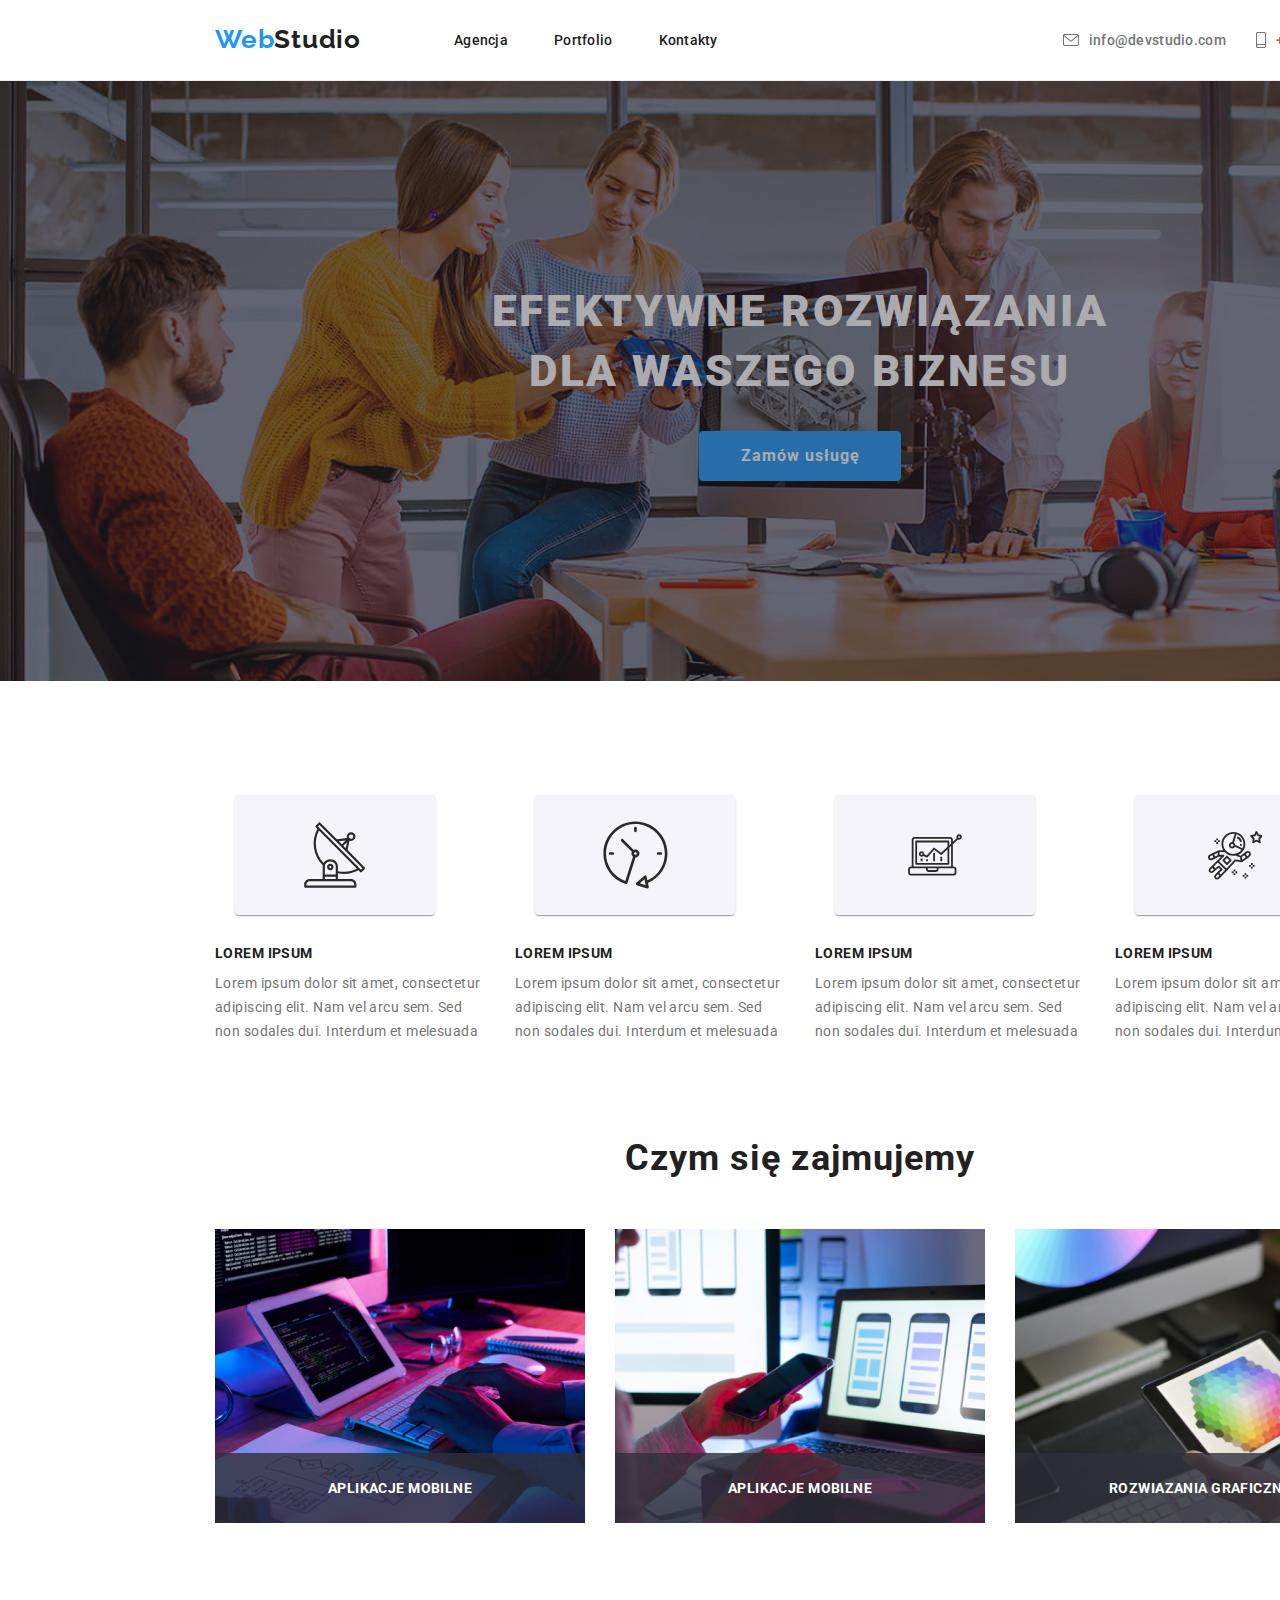
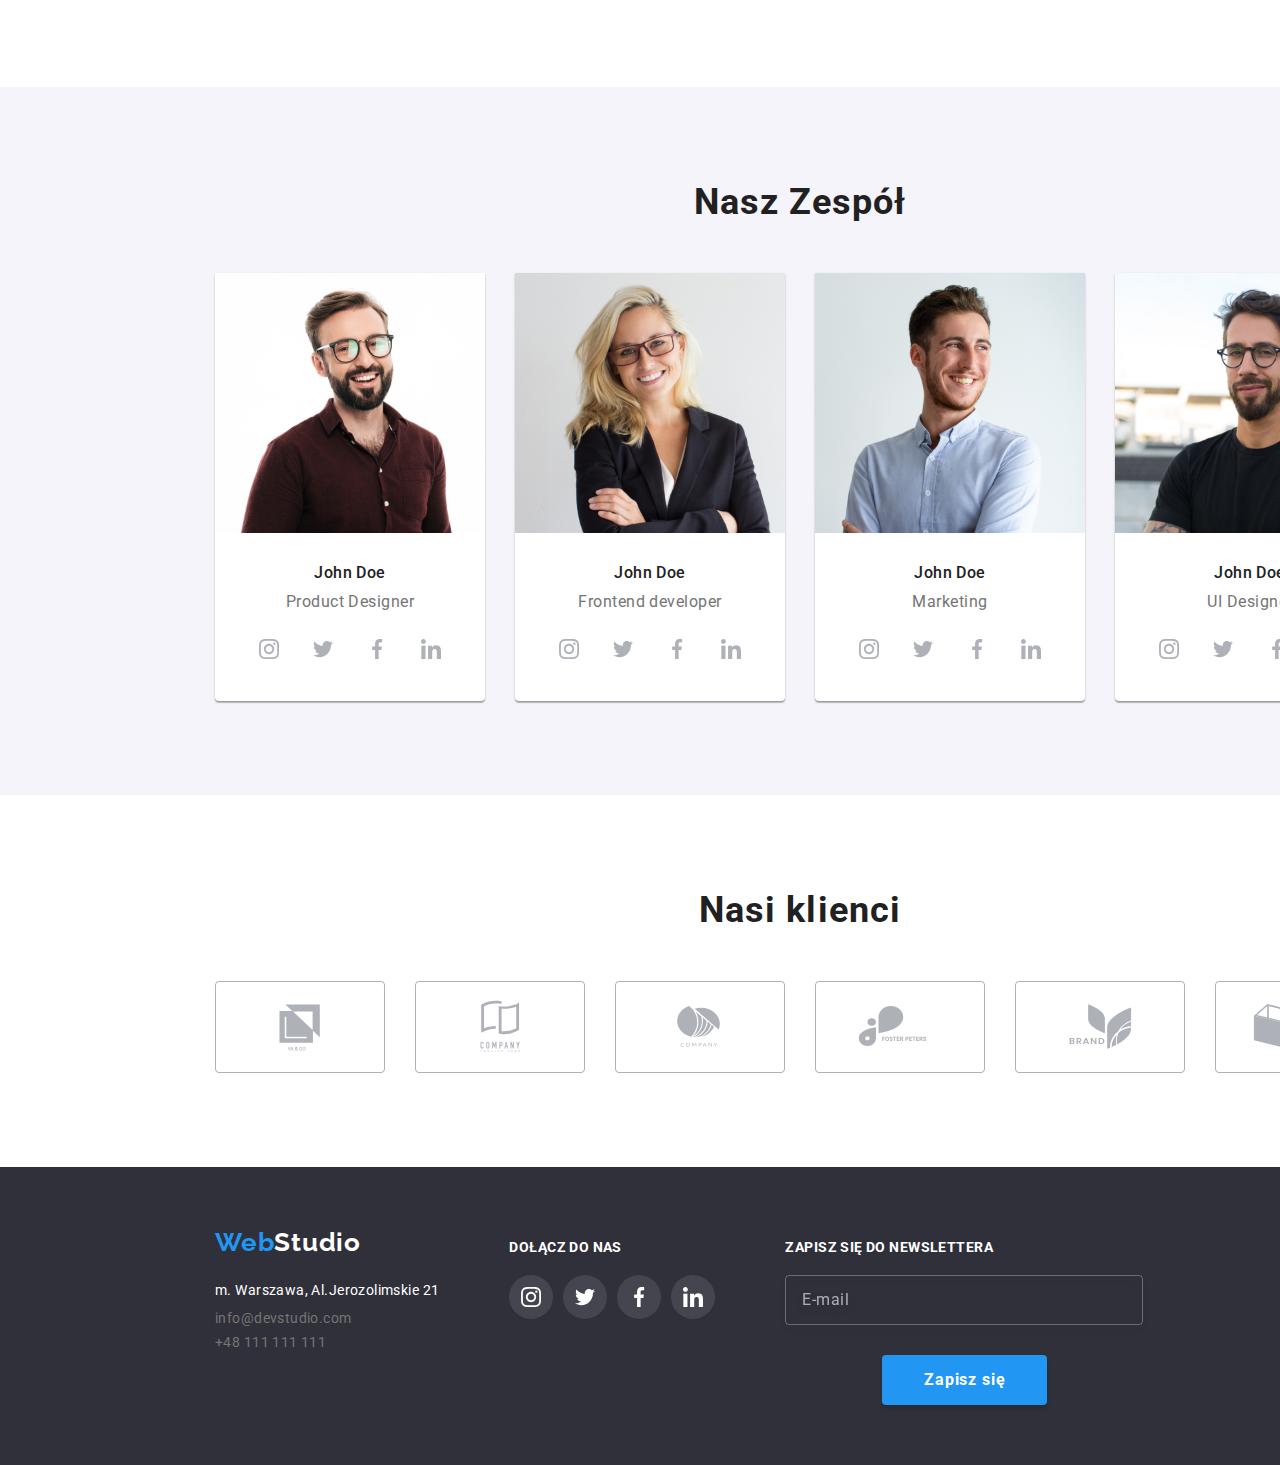
==== commit f5082113: "zadanie domowe 5" ====
--- a/index.html
+++ b/index.html
@@ -4,7 +4,7 @@
     <meta charset="UTF-8" />
     <meta http-equiv="X-UA-Compatible" content="IE=edge" />
     <meta name="viewport" content="width=device-width, initial-scale=1.0" />
-    <title>Zad-dom-1-Index</title>
+    <title>Index-5</title>
     <link rel="preconnect" href="https://fonts.googleapis.com" />
     <link rel="preconnect" href="https://fonts.gstatic.com" crossorigin />
     <link
@@ -22,38 +22,40 @@
     <link rel="stylesheet" href="./css/styles.css" />
   </head>
   <body class="container">
-    <header class="strona naglowek odstep">
-      <a class="logo logo-margines-lewy" href="index.html">
-        <p>Web</p>
-        <p class="logo-stopka-gora">Studio</p>
-      </a>
-      <nav class="nawigator" style="padding-left: 93px">
-        <a class="link" href="index.html">Agencja</a>
-        <a class="link" href="portfolio.html" style="margin-left: 46px"
-          >Portfolio</a
+    <header class="odstep">
+      <div class="strona naglowek">
+        <a class="logo logo-margines-lewy" href="index.html">
+          <p>Web</p>
+          <p class="logo-stopka-gora">Studio</p>
+        </a>
+        <nav class="nawigator" style="padding-left: 93px">
+          <a class="link" href="index.html">Agencja</a>
+          <a class="link" href="portfolio.html" style="margin-left: 46px"
+            >Portfolio</a
+          >
+          <a class="link" href="#" style="margin-left: 46px">Kontakty</a>
+        </nav>
+        <a
+          class="kontakt"
+          href="mailto:info@devstudio.com"
+          style="margin-left: 345px"
         >
-        <a class="link" href="#" style="margin-left: 46px">Kontakty</a>
-      </nav>
-      <a
-        class="kontakt"
-        href="mailto:info@devstudio.com"
-        style="margin-left: 345px"
-      >
-        <div class="kontakt-icon">
-          <svg width="16" height="12">
-            <use href="./images/icons.svg#icon-mail-koperta"></use>
-          </svg>
-          <p>info@devstudio.com</p>
-        </div>
-      </a>
-      <a class="kontakt" href="#" style="margin-left: 30px">
-        <div class="kontakt-icon">
-          <svg width="10" height="16">
-            <use href="./images/icons.svg#icon-phone"></use>
-          </svg>
-          <p>+48 111 111 111</p>
-        </div>
-      </a>
+          <div class="kontakt-icon">
+            <svg width="16" height="12">
+              <use href="./images/icons.svg#icon-mail-koperta"></use>
+            </svg>
+            <p>info@devstudio.com</p>
+          </div>
+        </a>
+        <a class="kontakt" href="#" style="margin-left: 30px">
+          <div class="kontakt-icon">
+            <svg width="10" height="16">
+              <use href="./images/icons.svg#icon-phone"></use>
+            </svg>
+            <p>+48 111 111 111</p>
+          </div>
+        </a>
+      </div>
     </header>
     <main>
       <section class="ogloszenie">
--- a/css/styles.css
+++ b/css/styles.css
@@ -74,6 +74,7 @@
 }
 
 .odstep {
+  width: 1600;
   border-bottom: 1px solid var(--kolor-margines-poziomy);
 }
 
@@ -126,6 +127,17 @@
   padding-top: 200px;
   padding-bottom: 200px;
   background-image: url("../images/tlo.png");
+  position: relative;
+}
+
+.ogloszenie::after {
+  position: absolute;
+  content: "";
+  top: 0;
+  left: 0;
+  width: 100%;
+  height: 100%;
+  background-color: rgba(47, 48, 58, 0.4);
 }
 
 .logo {
@@ -169,7 +181,7 @@
   color: var(--kolor-logo);
 }
 
-.link:hover::after,
+/* .link:hover::after, */
 .link-aktywny::after {
   display: block;
   content: "";
@@ -201,6 +213,7 @@
 .link:hover,
 .link:focus {
   color: var(--kolor-logo);
+  transition-property: color;
   transition-duration: 250ms;
   transition-timing-function: cubic-bezier(0.4, 0, 0.2, 1);
 }
@@ -248,6 +261,7 @@
 .kontakt-icon:focus {
   fill: var(--kolor-logo);
   color: var(--kolor-logo);
+  transition-property: fill, color;
   transition-duration: 250ms;
   transition-timing-function: cubic-bezier(0.4, 0, 0.2, 1);
 }
@@ -299,10 +313,11 @@
 .przycisk:hover,
 .przycisk:focus {
   color: white;
-  background: var(--kolor-logo);
+  background-color: var(--kolor-logo);
   box-shadow: 0px 3px 1px rgba(0, 0, 0, 0.1), 0px 1px 2px rgba(0, 0, 0, 0.08),
     0px 2px 2px rgba(0, 0, 0, 0.12);
   border-radius: 4px;
+  transition-property: background-color, color;
   transition-duration: 250ms;
   transition-timing-function: cubic-bezier(0.4, 0, 0.2, 1);
 }
@@ -339,6 +354,7 @@
 .wiersz-obrazow > div:hover {
   box-shadow: 0px 1px 1px rgba(0, 0, 0, 0.12), 0px 4px 4px rgba(0, 0, 0, 0.06),
     1px 4px 6px rgba(0, 0, 0, 0.16);
+  transition-property: box-shadow;
   transition-duration: 250ms;
   transition-timing-function: cubic-bezier(0.4, 0, 0.2, 1);
 }
@@ -363,9 +379,9 @@
 .obraz {
   width: 370px;
   height: 294px;
-  position: relative;
   margin: 0 auto;
   background-color: #bdbdbd;
+  position: relative;
   overflow: hidden;
 }
 
@@ -377,11 +393,13 @@
   height: 100%;
   transform: translatey(100%);
   background-color: var(--kolor-logo);
-  transition: transform 250ms ease-in-out;
-}
-
-.obraz:hover .overlay {
-  transform: translatex(0);
+  transition: transform 250ms cubic-bezier(0.4, 0, 0.2, 1);
+}
+
+.wiersz-obrazow > div:hover .overlay,
+.wiersz-obrazow > div:focus .overlay {
+  transform: translatex(0%);
+  transition-property: transform;
   transition-duration: 250ms;
   transition-timing-function: cubic-bezier(0.4, 0, 0.2, 1);
 }
@@ -500,6 +518,7 @@
 .box2:focus {
   border-color: var(--kolor-logo);
   fill: var(--kolor-logo);
+  transition-property: fill, border-color;
   transition-duration: 250ms;
   transition-timing-function: cubic-bezier(0.4, 0, 0.2, 1);
 }
@@ -518,6 +537,7 @@
 .kolo:hover,
 .kolo:focus {
   background-color: var(--kolor-logo);
+  transition-property: background-color;
   transition-duration: 250ms;
   transition-timing-function: cubic-bezier(0.4, 0, 0.2, 1);
 }
@@ -552,6 +572,7 @@
 .kolo-biale:focus {
   background-color: var(--kolor-logo);
   fill: white;
+  transition-property: fill, background-color;
   transition-duration: 250ms;
   transition-timing-function: cubic-bezier(0.4, 0, 0.2, 1);
 }
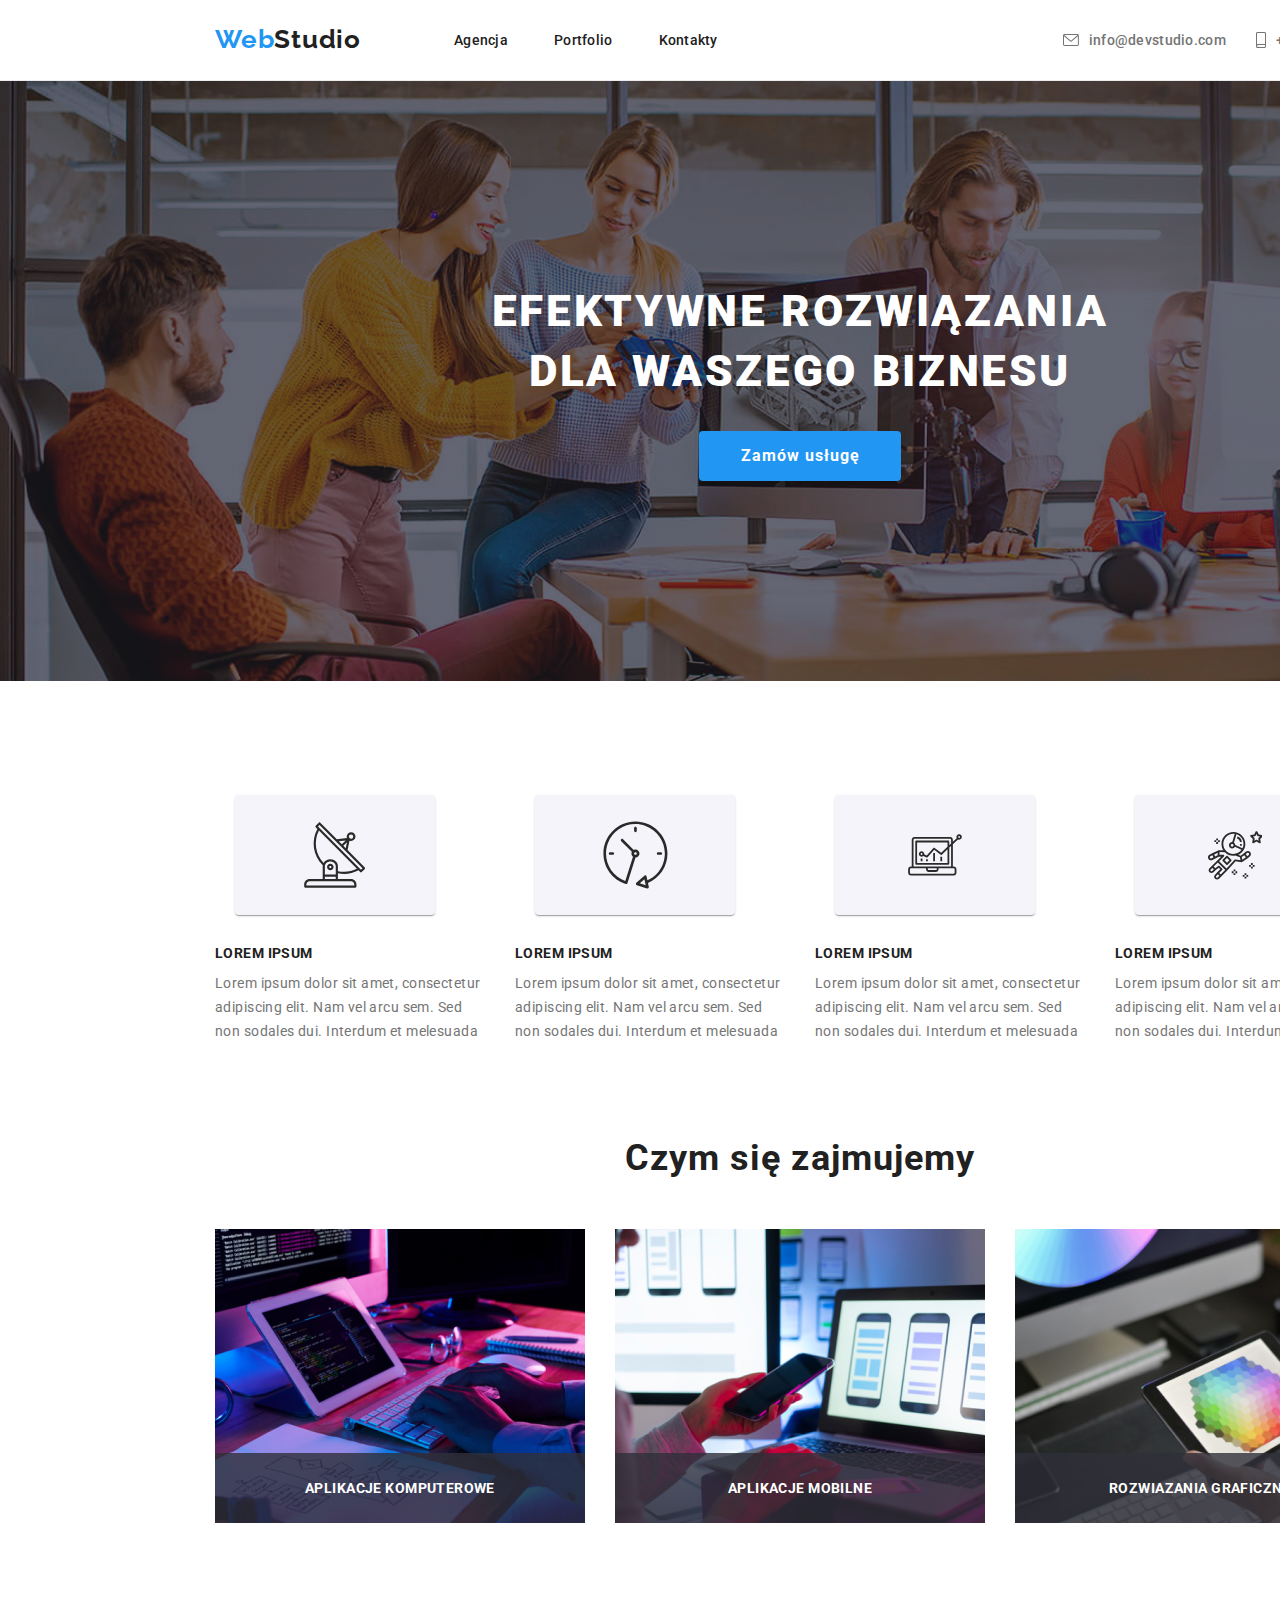
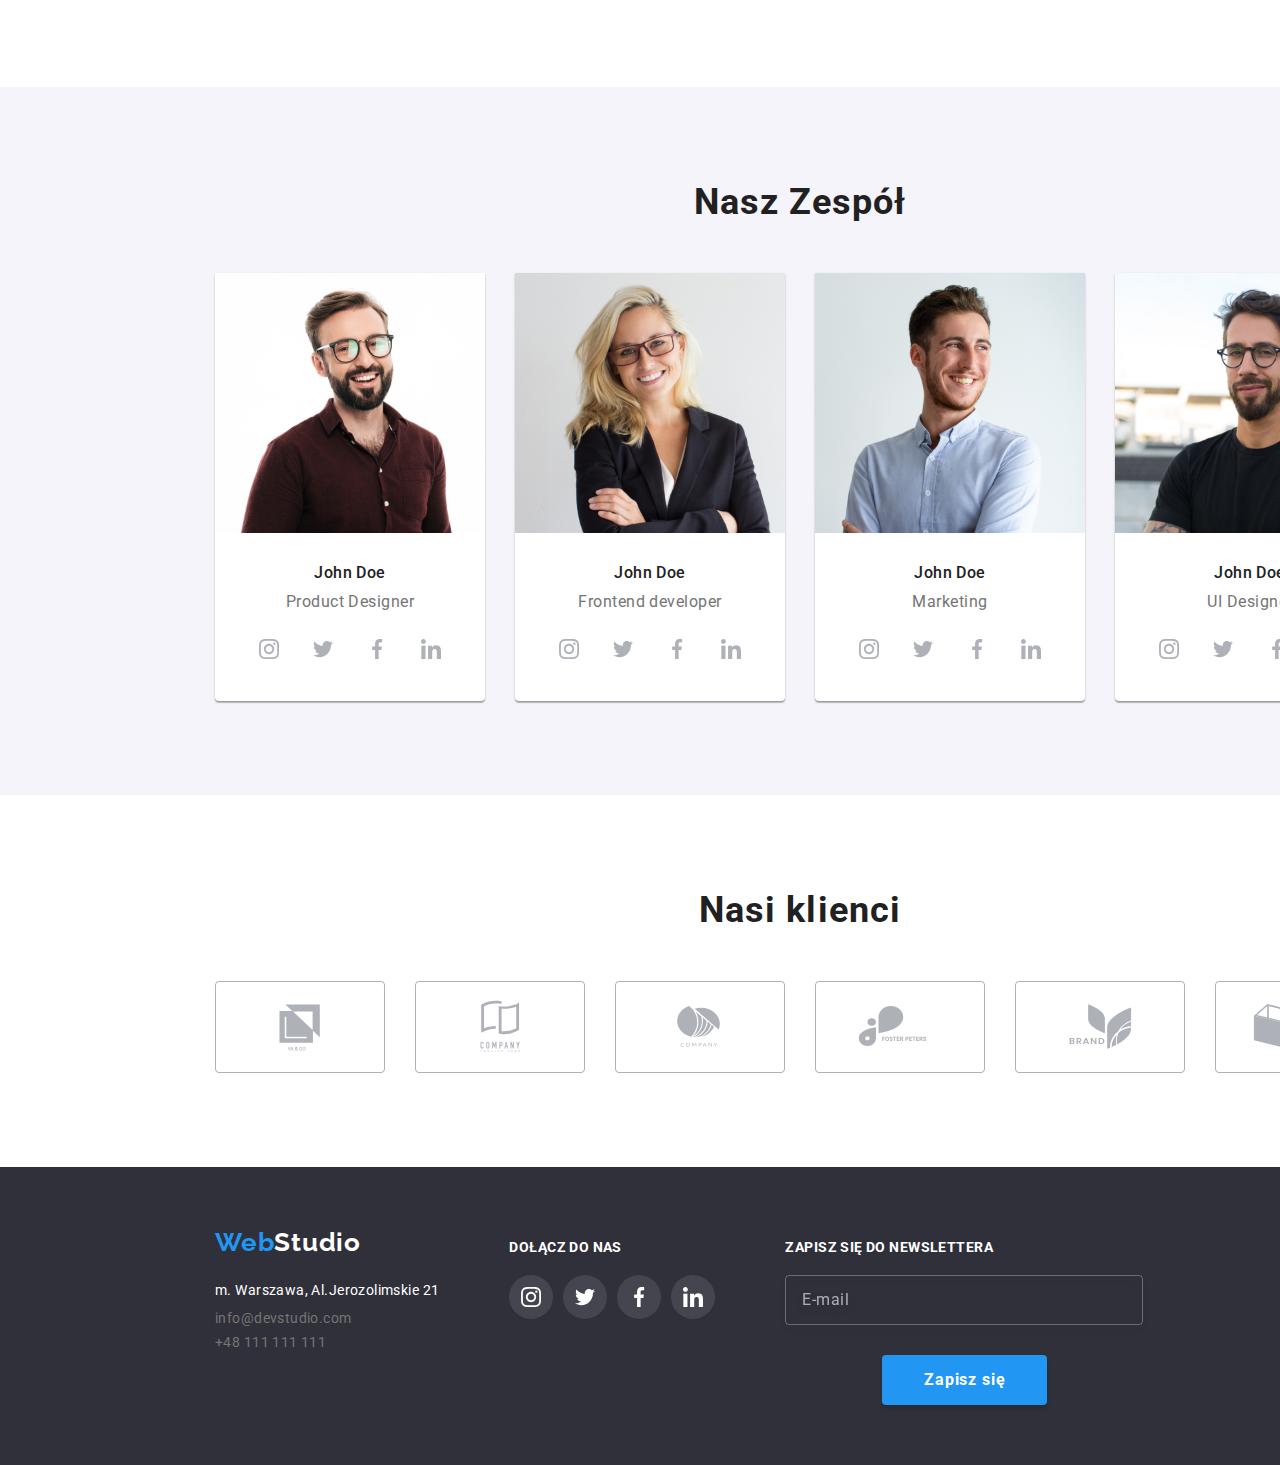
==== commit 2108e9d9: "Zadanie dom.5" ====
--- a/index.html
+++ b/index.html
@@ -131,7 +131,7 @@
           <img src="./images/pict3.jpg" alt="pict3" width="370" height="294" />
         </div>
         <div class="wiersz-obrazow">
-          <div class="relative">Aplikacje mobilne</div>
+          <div class="relative">Aplikacje komputerowe</div>
           <div class="relative">aplikacje mobilne</div>
           <div class="relative">rozwiazania graficzne</div>
         </div>
--- a/css/styles.css
+++ b/css/styles.css
@@ -127,17 +127,11 @@
   padding-top: 200px;
   padding-bottom: 200px;
   background-image: url("../images/tlo.png");
-  position: relative;
-}
-
-.ogloszenie::after {
-  position: absolute;
-  content: "";
-  top: 0;
-  left: 0;
-  width: 100%;
-  height: 100%;
-  background-color: rgba(47, 48, 58, 0.4);
+  background-image: linear-gradient(
+      rgba(47, 48, 58, 0.4),
+      rgba(47, 48, 58, 0.4)
+    ),
+    url("../images/tlo.png");
 }
 
 .logo {
@@ -338,7 +332,6 @@
   position: relative;
   top: -70px;
   width: 370px;
-  height: 70px;
   background: rgba(47, 48, 58, 0.8);
   font-weight: 700;
   font-size: 14px;
